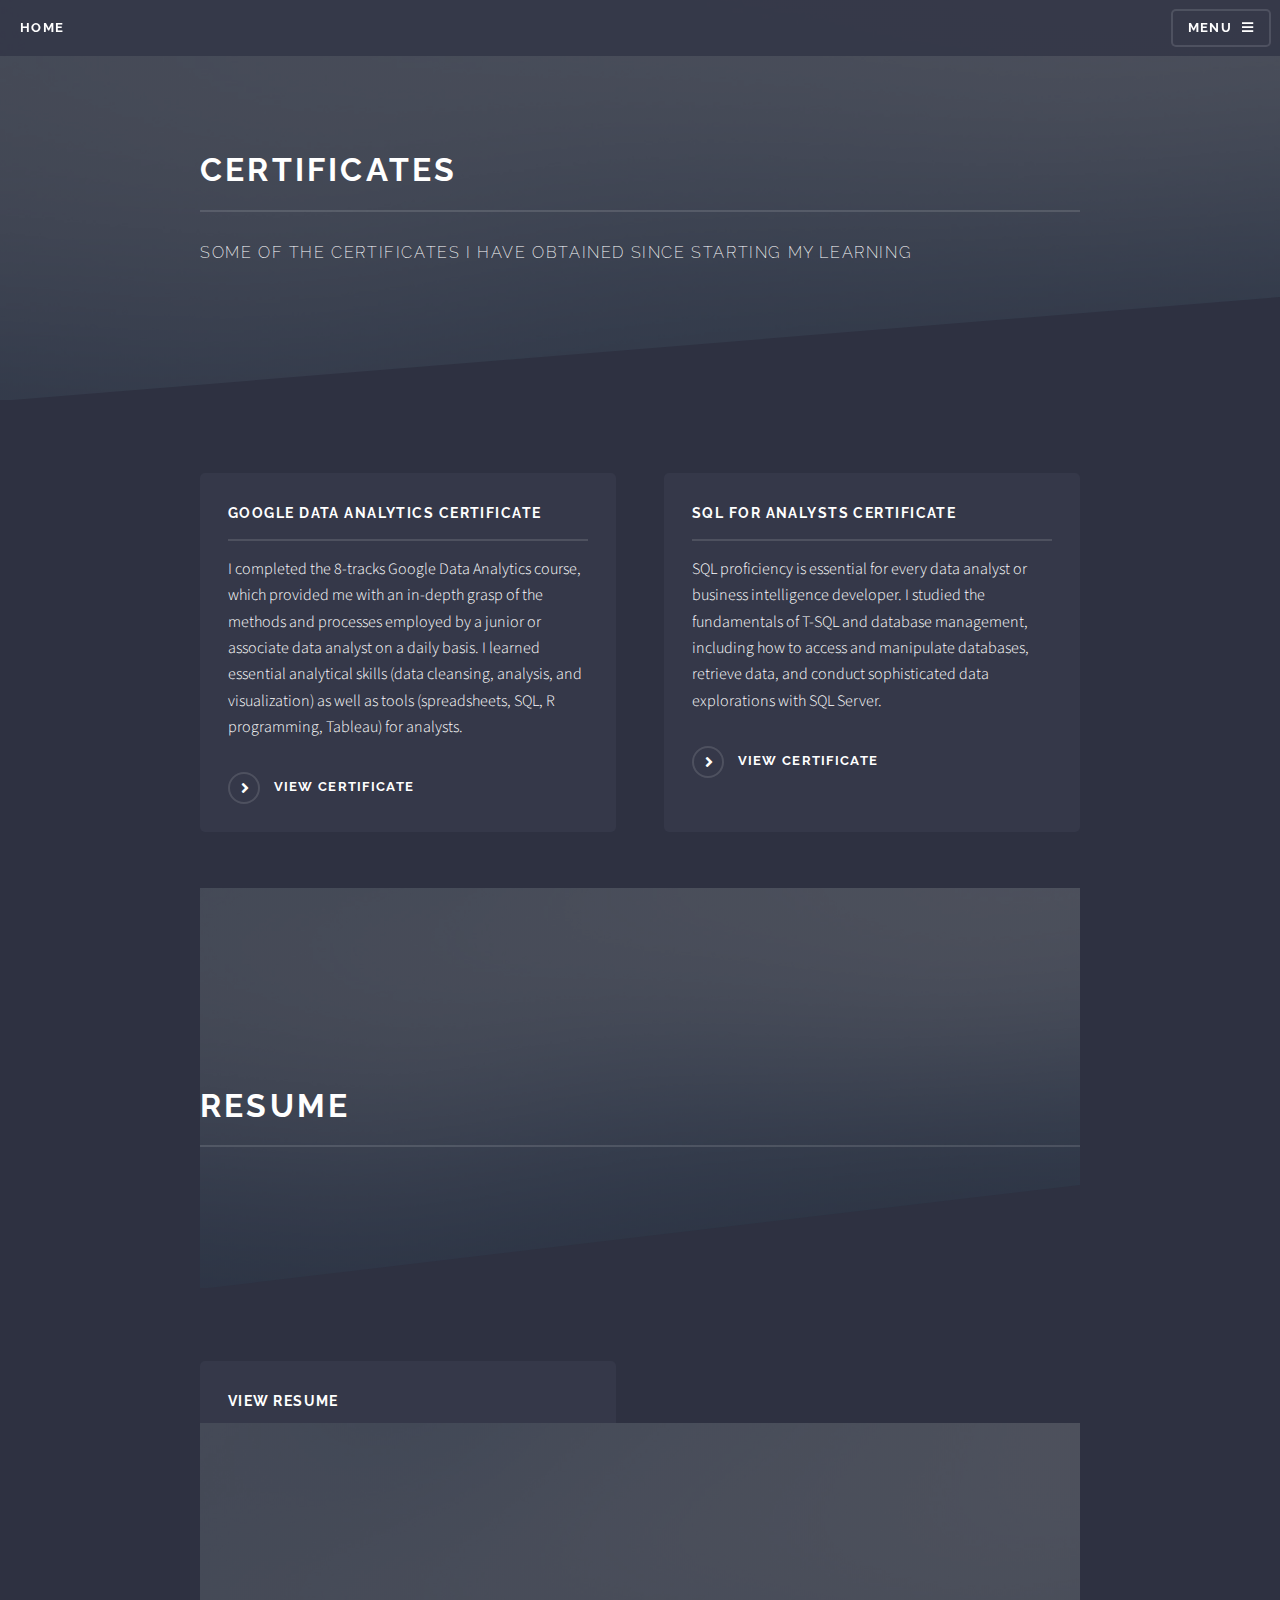
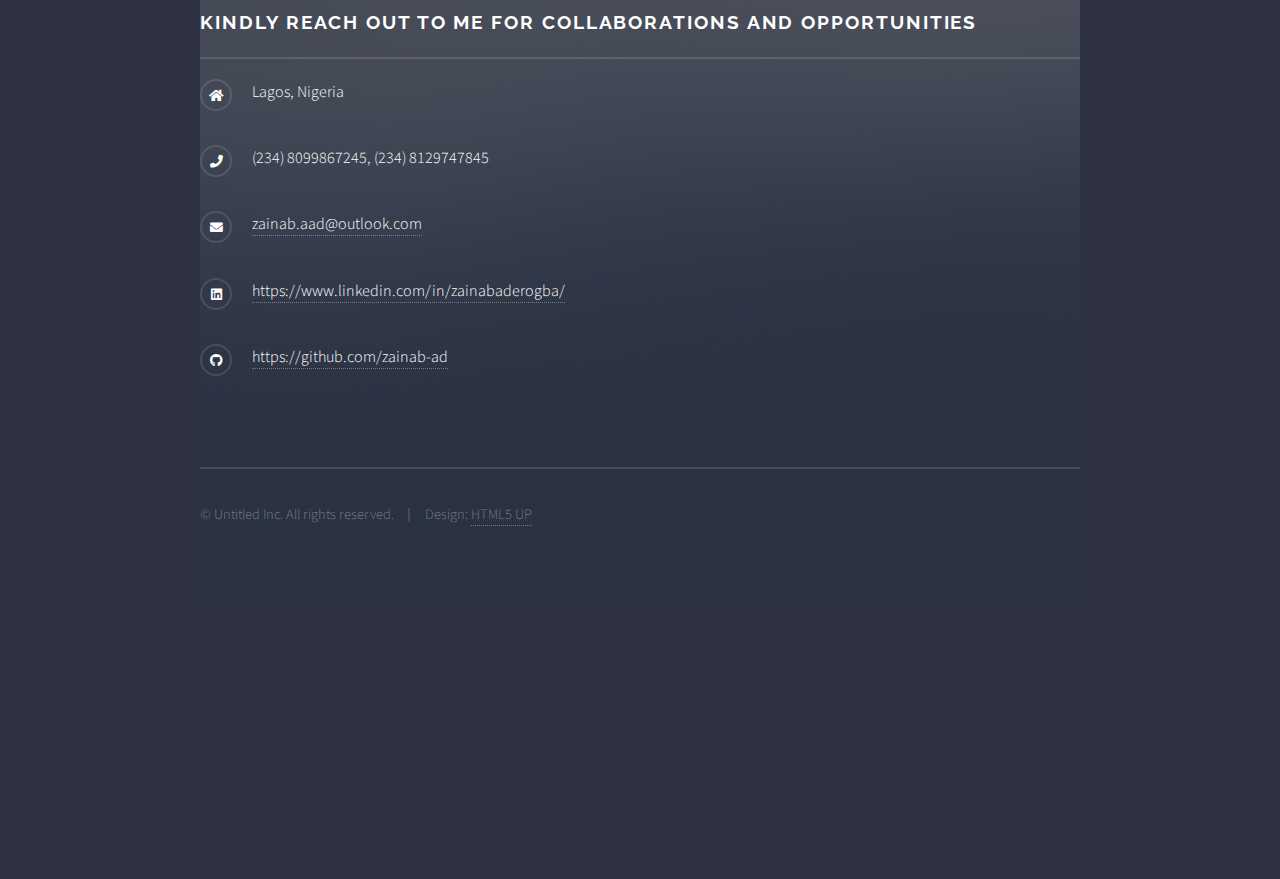
==== elements.html @ 64e31030 "Add files via upload" ====
<!DOCTYPE HTML>
<!--
	Solid State by HTML5 UP
	html5up.net | @ajlkn
	Free for personal and commercial use under the CCA 3.0 license (html5up.net/license)
-->
<html>
	<head>
		<title>Elements - Solid State by HTML5 UP</title>
		<meta charset="utf-8" />
		<meta name="viewport" content="width=device-width, initial-scale=1, user-scalable=no" />
		<link rel="stylesheet" href="assets/css/main.css" />
		<noscript><link rel="stylesheet" href="assets/css/noscript.css" /></noscript>
	</head>
	<body class="is-preload">

		<!-- Page Wrapper -->
			<div id="page-wrapper">

				<!-- Header -->
					<header id="header">
						<h1><a href="index.html">Home</a></h1>
						<nav>
							<a href="#menu">Menu</a>
						</nav>
					</header>

				<!-- Menu -->
					<nav id="menu">
						<div class="inner">
							<h2>Menu</h2>
							<ul class="links">
								<li><a href="generic.html">Power BI Projects</a></li>
								<li><a href="https://github.com/zainab-ad/Portfolio-Projects">SQL Projects</a></li>
							</ul>
							<a href="#" class="close">Close</a>
						</div>
					</nav>

				<!-- Wrapper -->
					<section id="wrapper">
						<header>
							<div class="inner">
								<h2>Certificates</h2>
								<p>Some of the certificates I have obtained since starting my learning</p>
							</div>
						</header>

						<!-- Content -->
						<div class="wrapper">
							<div class="inner">
					<section class="features">
									<article>
										<a href="https://drive.google.com/file/d/1vt8viaGPnKzpnmuPoqP-8rWGjaFG5aUt/view?usp=share_link"></a>
										<h3 class="major">Google Data Analytics Certificate</h3>
										<p>I completed the 8-tracks Google Data Analytics course, which provided me with an in-depth grasp of the methods and processes employed by a junior or associate data analyst on a daily basis. 
											I learned essential analytical skills (data cleansing, analysis, and visualization) as well as tools (spreadsheets, SQL, R programming, Tableau) for analysts. </p>
										<a href="https://drive.google.com/file/d/1vt8viaGPnKzpnmuPoqP-8rWGjaFG5aUt/view?usp=share_link" class="special">View Certificate</a>
									</article>
									<article>
										<a href="https://drive.google.com/file/d/1XwLWDiGhTB4EplvjZJl0c9cR-hWlAm99/view?usp=share_link"></a>
										<h3 class="major">SQL for analysts certificate</h3>
										<p>SQL proficiency is essential for every data analyst or business intelligence developer. I studied the fundamentals of T-SQL and database management, including how to access and manipulate databases, retrieve data, and conduct sophisticated data explorations with SQL Server.</p>
										<a href="https://drive.google.com/file/d/1XwLWDiGhTB4EplvjZJl0c9cR-hWlAm99/view?usp=share_link" class="special">View Certificate</a>
									</article>
								</section>

									<!-- Wrapper -->
					<section id="wrapper">
						<header>
							<div class="inner">
								<h2>Resume</h2>
							</div>
						</header>

						<!-- Content -->
						<div class="wrapper">
							<div class="inner">
					<section class="features">
									<article>
										<a href="https://drive.google.com/file/d/1vt8viaGPnKzpnmuPoqP-8rWGjaFG5aUt/view?usp=share_link"></a>
										<h3 class="major">View Resume</h3>
										<a href="" class="special">View Resume</a>
									</article>


				<!-- Footer -->
				<section id="footer">
					<div class="inner">
						<h2 class="major">Kindly reach out to me for collaborations and opportunities</h2>
						<ul class="contact">
							<li class="icon solid fa-home">
								Lagos, Nigeria
							</li>
							<li class="icon solid fa-phone">(234) 8099867245, (234) 8129747845</li>
							<li class="icon solid fa-envelope"><a href="zainab.aad@outlook.com">zainab.aad@outlook.com</a></li>
							<li class="icon brands fa-linkedin"><a href="https://www.linkedin.com/in/zainabaderogba/">https://www.linkedin.com/in/zainabaderogba/</a></li>
							<li class="icon brands fa-github"><a href="https://github.com/zainab-ad">https://github.com/zainab-ad</a></li>
						</ul>
							<ul class="copyright">
								<li>&copy; Untitled Inc. All rights reserved.</li><li>Design: <a href="http://html5up.net">HTML5 UP</a></li>
							</ul>
						</div>
					</section>

			</div>

		<!-- Scripts -->
			<script src="assets/js/jquery.min.js"></script>
			<script src="assets/js/jquery.scrollex.min.js"></script>
			<script src="assets/js/browser.min.js"></script>
			<script src="assets/js/breakpoints.min.js"></script>
			<script src="assets/js/util.js"></script>
			<script src="assets/js/main.js"></script>

	</body>
</html>
---- assets/css/main.css ----
@import url(fontawesome-all.min.css);
@import url("https://fonts.googleapis.com/css?family=Raleway:200,700|Source+Sans+Pro:300,600,300italic,600italic");

/*
	Solid State by HTML5 UP
	html5up.net | @ajlkn
	Free for personal and commercial use under the CCA 3.0 license (html5up.net/license)
*/

html, body, div, span, applet, object,
iframe, h1, h2, h3, h4, h5, h6, p, blockquote,
pre, a, abbr, acronym, address, big, cite,
code, del, dfn, em, img, ins, kbd, q, s, samp,
small, strike, strong, sub, sup, tt, var, b,
u, i, center, dl, dt, dd, ol, ul, li, fieldset,
form, label, legend, table, caption, tbody,
tfoot, thead, tr, th, td, article, aside,
canvas, details, embed, figure, figcaption,
footer, header, hgroup, menu, nav, output, ruby,
section, summary, time, mark, audio, video {
	margin: 0;
	padding: 0;
	border: 0;
	font-size: 100%;
	font: inherit;
	vertical-align: baseline;}

article, aside, details, figcaption, figure,
footer, header, hgroup, menu, nav, section {
	display: block;}

body {
	line-height: 1;
}

ol, ul {
	list-style: none;
}

blockquote, q {
	quotes: none;
}

	blockquote:before, blockquote:after, q:before, q:after {
		content: '';
		content: none;
	}

table {
	border-collapse: collapse;
	border-spacing: 0;
}

body {
	-webkit-text-size-adjust: none;
}

mark {
	background-color: transparent;
	color: inherit;
}

input::-moz-focus-inner {
	border: 0;
	padding: 0;
}

input, select, textarea {
	-moz-appearance: none;
	-webkit-appearance: none;
	-ms-appearance: none;
	appearance: none;
}

/* Basic */

	@-ms-viewport {
		width: device-width;
	}

	body {
		-ms-overflow-style: scrollbar;
	}

	@media screen and (max-width: 480px) {

		html, body {
			min-width: 320px;
		}

	}

	html {
		box-sizing: border-box;
	}

	*, *:before, *:after {
		box-sizing: inherit;
	}

	body {
		background-color: #2e3141;
		background-image: linear-gradient(to top, rgba(46, 49, 65, 0.8), rgba(46, 49, 65, 0.8)), url("../../images/bg.jpg");
		background-size: auto,
 cover;
		background-attachment: fixed,
 fixed;
		background-position: center,
 center;
	}

		body.is-preload *, body.is-preload *:before, body.is-preload *:after {
			-moz-animation: none !important;
			-webkit-animation: none !important;
			-ms-animation: none !important;
			animation: none !important;
			-moz-transition: none !important;
			-webkit-transition: none !important;
			-ms-transition: none !important;
			transition: none !important;
		}

/* Type */

	body, input, select, textarea {
		color: #ffffff;
		font-family: "Source Sans Pro", Helvetica, sans-serif;
		font-size: 16.5pt;
		font-weight: 300;
		line-height: 1.65;
	}

		@media screen and (max-width: 1680px) {

			body, input, select, textarea {
				font-size: 13pt;
			}

		}

		@media screen and (max-width: 1280px) {

			body, input, select, textarea {
				font-size: 12pt;
			}

		}

		@media screen and (max-width: 980px) {

			body, input, select, textarea {
				font-size: 12pt;
			}

		}

		@media screen and (max-width: 736px) {

			body, input, select, textarea {
				font-size: 12pt;
			}

		}

		@media screen and (max-width: 480px) {

			body, input, select, textarea {
				font-size: 12pt;
			}

		}

	a {
		-moz-transition: color 0.2s ease-in-out, border-bottom-color 0.2s ease-in-out;
		-webkit-transition: color 0.2s ease-in-out, border-bottom-color 0.2s ease-in-out;
		-ms-transition: color 0.2s ease-in-out, border-bottom-color 0.2s ease-in-out;
		transition: color 0.2s ease-in-out, border-bottom-color 0.2s ease-in-out;
		border-bottom: dotted 1px rgba(255, 255, 255, 0.35);
		color: #ffffff;
		text-decoration: none;
	}

		a:hover {
			border-bottom-color: transparent;
			color: #ffffff !important;
		}

		a.special:not(.button) {
			text-decoration: none;
			border-bottom: 0;
			display: block;
			font-family: Raleway, Helvetica, sans-serif;
			font-size: 0.8em;
			font-weight: 700;
			letter-spacing: 0.1em;
			margin: 0 0 2em 0;
			text-transform: uppercase;
		}

			a.special:not(.button):before {
				-moz-osx-font-smoothing: grayscale;
				-webkit-font-smoothing: antialiased;
				display: inline-block;
				font-style: normal;
				font-variant: normal;
				text-rendering: auto;
				line-height: 1;
				text-transform: none !important;
				font-family: 'Font Awesome 5 Free';
				font-weight: 900;
			}

			a.special:not(.button):before {
				-moz-transition: background-color 0.2s ease-in-out;
				-webkit-transition: background-color 0.2s ease-in-out;
				-ms-transition: background-color 0.2s ease-in-out;
				transition: background-color 0.2s ease-in-out;
				border-radius: 100%;
				border: solid 2px rgba(255, 255, 255, 0.125);
				content: '\f105';
				display: inline-block;
				font-size: 1.25em;
				height: 2em;
				line-height: 1.75em;
				margin-right: 0.85em;
				text-align: center;
				text-indent: 0.15em;
				vertical-align: middle;
				width: 2em;
			}

			a.special:not(.button):hover:before {
				background-color: rgba(255, 255, 255, 0.025);
			}

			a.special:not(.button):active:before {
				background-color: rgba(255, 255, 255, 0.075);
			}

	strong, b {
		color: #ffffff;
		font-weight: 600;
	}

	em, i {
		font-style: italic;
	}

	p {
		margin: 0 0 2em 0;
	}

	h1, h2, h3, h4, h5, h6 {
		color: #ffffff;
		font-family: Raleway, Helvetica, sans-serif;
		font-weight: 700;
		letter-spacing: 0.1em;
		margin: 0 0 1em 0;
		text-transform: uppercase;
	}

		h1 a, h2 a, h3 a, h4 a, h5 a, h6 a {
			color: inherit;
			text-decoration: none;
			border-bottom: 0;
		}

		h1 span, h2 span, h3 span, h4 span, h5 span, h6 span {
			font-weight: 200;
		}

		h1.major, h2.major, h3.major, h4.major, h5.major, h6.major {
			padding-bottom: 1em;
			border-bottom: solid 2px rgba(255, 255, 255, 0.125);
		}

	h2 {
		font-size: 1.2em;
	}

	h3 {
		font-size: 0.9em;
	}

	h4 {
		font-size: 0.7em;
	}

	h5 {
		font-size: 0.7em;
	}

	h6 {
		font-size: 0.7em;
	}

	@media screen and (max-width: 736px) {

		h2 {
			font-size: 1em;
		}

		h3 {
			font-size: 0.8em;
		}

	}

	sub {
		font-size: 0.8em;
		position: relative;
		top: 0.5em;
	}

	sup {
		font-size: 0.8em;
		position: relative;
		top: -0.5em;
	}

	blockquote {
		border-left: solid 4px rgba(255, 255, 255, 0.125);
		font-style: italic;
		margin: 0 0 2em 0;
		padding: 0.5em 0 0.5em 2em;
	}

	code {
		background: rgba(255, 255, 255, 0.025);
		border-radius: 5px;
		border: solid 2px rgba(255, 255, 255, 0.125);
		font-family: "Courier New", monospace;
		font-size: 0.9em;
		margin: 0 0.25em;
		padding: 0.25em 0.65em;
	}

	pre {
		-webkit-overflow-scrolling: touch;
		font-family: "Courier New", monospace;
		font-size: 0.9em;
		margin: 0 0 2em 0;
	}

		pre code {
			display: block;
			line-height: 1.75em;
			padding: 1em 1.5em;
			overflow-x: auto;
		}

	hr {
		border: 0;
		border-bottom: solid 2px rgba(255, 255, 255, 0.125);
		margin: 2.5em 0;
	}

		hr.major {
			margin: 4em 0;
		}

	.align-left {
		text-align: left;
	}

	.align-center {
		text-align: center;
	}

	.align-right {
		text-align: right;
	}

/* Row */

	.row {
		display: flex;
		flex-wrap: wrap;
		box-sizing: border-box;
		align-items: stretch;
	}

		.row > * {
			box-sizing: border-box;
		}

		.row.gtr-uniform > * > :last-child {
			margin-bottom: 0;
		}

		.row.aln-left {
			justify-content: flex-start;
		}

		.row.aln-center {
			justify-content: center;
		}

		.row.aln-right {
			justify-content: flex-end;
		}

		.row.aln-top {
			align-items: flex-start;
		}

		.row.aln-middle {
			align-items: center;
		}

		.row.aln-bottom {
			align-items: flex-end;
		}

		.row > .imp {
			order: -1;
		}

		.row > .col-1 {
			width: 8.33333%;
		}

		.row > .off-1 {
			margin-left: 8.33333%;
		}

		.row > .col-2 {
			width: 16.66667%;
		}

		.row > .off-2 {
			margin-left: 16.66667%;
		}

		.row > .col-3 {
			width: 25%;
		}

		.row > .off-3 {
			margin-left: 25%;
		}

		.row > .col-4 {
			width: 33.33333%;
		}

		.row > .off-4 {
			margin-left: 33.33333%;
		}

		.row > .col-5 {
			width: 41.66667%;
		}

		.row > .off-5 {
			margin-left: 41.66667%;
		}

		.row > .col-6 {
			width: 50%;
		}

		.row > .off-6 {
			margin-left: 50%;
		}

		.row > .col-7 {
			width: 58.33333%;
		}

		.row > .off-7 {
			margin-left: 58.33333%;
		}

		.row > .col-8 {
			width: 66.66667%;
		}

		.row > .off-8 {
			margin-left: 66.66667%;
		}

		.row > .col-9 {
			width: 75%;
		}

		.row > .off-9 {
			margin-left: 75%;
		}

		.row > .col-10 {
			width: 83.33333%;
		}

		.row > .off-10 {
			margin-left: 83.33333%;
		}

		.row > .col-11 {
			width: 91.66667%;
		}

		.row > .off-11 {
			margin-left: 91.66667%;
		}

		.row > .col-12 {
			width: 100%;
		}

		.row > .off-12 {
			margin-left: 100%;
		}

		.row.gtr-0 {
			margin-top: 0;
			margin-left: 0em;
		}

			.row.gtr-0 > * {
				padding: 0 0 0 0em;
			}

			.row.gtr-0.gtr-uniform {
				margin-top: 0em;
			}

				.row.gtr-0.gtr-uniform > * {
					padding-top: 0em;
				}

		.row.gtr-25 {
			margin-top: 0;
			margin-left: -0.4375em;
		}

			.row.gtr-25 > * {
				padding: 0 0 0 0.4375em;
			}

			.row.gtr-25.gtr-uniform {
				margin-top: -0.4375em;
			}

				.row.gtr-25.gtr-uniform > * {
					padding-top: 0.4375em;
				}

		.row.gtr-50 {
			margin-top: 0;
			margin-left: -0.875em;
		}

			.row.gtr-50 > * {
				padding: 0 0 0 0.875em;
			}

			.row.gtr-50.gtr-uniform {
				margin-top: -0.875em;
			}

				.row.gtr-50.gtr-uniform > * {
					padding-top: 0.875em;
				}

		.row {
			margin-top: 0;
			margin-left: -1.75em;
		}

			.row > * {
				padding: 0 0 0 1.75em;
			}

			.row.gtr-uniform {
				margin-top: -1.75em;
			}

				.row.gtr-uniform > * {
					padding-top: 1.75em;
				}

		.row.gtr-150 {
			margin-top: 0;
			margin-left: -2.625em;
		}

			.row.gtr-150 > * {
				padding: 0 0 0 2.625em;
			}

			.row.gtr-150.gtr-uniform {
				margin-top: -2.625em;
			}

				.row.gtr-150.gtr-uniform > * {
					padding-top: 2.625em;
				}

		.row.gtr-200 {
			margin-top: 0;
			margin-left: -3.5em;
		}

			.row.gtr-200 > * {
				padding: 0 0 0 3.5em;
			}

			.row.gtr-200.gtr-uniform {
				margin-top: -3.5em;
			}

				.row.gtr-200.gtr-uniform > * {
					padding-top: 3.5em;
				}

		@media screen and (max-width: 1680px) {

			.row {
				display: flex;
				flex-wrap: wrap;
				box-sizing: border-box;
				align-items: stretch;
			}

				.row > * {
					box-sizing: border-box;
				}

				.row.gtr-uniform > * > :last-child {
					margin-bottom: 0;
				}

				.row.aln-left {
					justify-content: flex-start;
				}

				.row.aln-center {
					justify-content: center;
				}

				.row.aln-right {
					justify-content: flex-end;
				}

				.row.aln-top {
					align-items: flex-start;
				}

				.row.aln-middle {
					align-items: center;
				}

				.row.aln-bottom {
					align-items: flex-end;
				}

				.row > .imp-xlarge {
					order: -1;
				}

				.row > .col-1-xlarge {
					width: 8.33333%;
				}

				.row > .off-1-xlarge {
					margin-left: 8.33333%;
				}

				.row > .col-2-xlarge {
					width: 16.66667%;
				}

				.row > .off-2-xlarge {
					margin-left: 16.66667%;
				}

				.row > .col-3-xlarge {
					width: 25%;
				}

				.row > .off-3-xlarge {
					margin-left: 25%;
				}

				.row > .col-4-xlarge {
					width: 33.33333%;
				}

				.row > .off-4-xlarge {
					margin-left: 33.33333%;
				}

				.row > .col-5-xlarge {
					width: 41.66667%;
				}

				.row > .off-5-xlarge {
					margin-left: 41.66667%;
				}

				.row > .col-6-xlarge {
					width: 50%;
				}

				.row > .off-6-xlarge {
					margin-left: 50%;
				}

				.row > .col-7-xlarge {
					width: 58.33333%;
				}

				.row > .off-7-xlarge {
					margin-left: 58.33333%;
				}

				.row > .col-8-xlarge {
					width: 66.66667%;
				}

				.row > .off-8-xlarge {
					margin-left: 66.66667%;
				}

				.row > .col-9-xlarge {
					width: 75%;
				}

				.row > .off-9-xlarge {
					margin-left: 75%;
				}

				.row > .col-10-xlarge {
					width: 83.33333%;
				}

				.row > .off-10-xlarge {
					margin-left: 83.33333%;
				}

				.row > .col-11-xlarge {
					width: 91.66667%;
				}

				.row > .off-11-xlarge {
					margin-left: 91.66667%;
				}

				.row > .col-12-xlarge {
					width: 100%;
				}

				.row > .off-12-xlarge {
					margin-left: 100%;
				}

				.row.gtr-0 {
					margin-top: 0;
					margin-left: 0em;
				}

					.row.gtr-0 > * {
						padding: 0 0 0 0em;
					}

					.row.gtr-0.gtr-uniform {
						margin-top: 0em;
					}

						.row.gtr-0.gtr-uniform > * {
							padding-top: 0em;
						}

				.row.gtr-25 {
					margin-top: 0;
					margin-left: -0.4375em;
				}

					.row.gtr-25 > * {
						padding: 0 0 0 0.4375em;
					}

					.row.gtr-25.gtr-uniform {
						margin-top: -0.4375em;
					}

						.row.gtr-25.gtr-uniform > * {
							padding-top: 0.4375em;
						}

				.row.gtr-50 {
					margin-top: 0;
					margin-left: -0.875em;
				}

					.row.gtr-50 > * {
						padding: 0 0 0 0.875em;
					}

					.row.gtr-50.gtr-uniform {
						margin-top: -0.875em;
					}

						.row.gtr-50.gtr-uniform > * {
							padding-top: 0.875em;
						}

				.row {
					margin-top: 0;
					margin-left: -1.75em;
				}

					.row > * {
						padding: 0 0 0 1.75em;
					}

					.row.gtr-uniform {
						margin-top: -1.75em;
					}

						.row.gtr-uniform > * {
							padding-top: 1.75em;
						}

				.row.gtr-150 {
					margin-top: 0;
					margin-left: -2.625em;
				}

					.row.gtr-150 > * {
						padding: 0 0 0 2.625em;
					}

					.row.gtr-150.gtr-uniform {
						margin-top: -2.625em;
					}

						.row.gtr-150.gtr-uniform > * {
							padding-top: 2.625em;
						}

				.row.gtr-200 {
					margin-top: 0;
					margin-left: -3.5em;
				}

					.row.gtr-200 > * {
						padding: 0 0 0 3.5em;
					}

					.row.gtr-200.gtr-uniform {
						margin-top: -3.5em;
					}

						.row.gtr-200.gtr-uniform > * {
							padding-top: 3.5em;
						}

		}

		@media screen and (max-width: 1280px) {

			.row {
				display: flex;
				flex-wrap: wrap;
				box-sizing: border-box;
				align-items: stretch;
			}

				.row > * {
					box-sizing: border-box;
				}

				.row.gtr-uniform > * > :last-child {
					margin-bottom: 0;
				}

				.row.aln-left {
					justify-content: flex-start;
				}

				.row.aln-center {
					justify-content: center;
				}

				.row.aln-right {
					justify-content: flex-end;
				}

				.row.aln-top {
					align-items: flex-start;
				}

				.row.aln-middle {
					align-items: center;
				}

				.row.aln-bottom {
					align-items: flex-end;
				}

				.row > .imp-large {
					order: -1;
				}

				.row > .col-1-large {
					width: 8.33333%;
				}

				.row > .off-1-large {
					margin-left: 8.33333%;
				}

				.row > .col-2-large {
					width: 16.66667%;
				}

				.row > .off-2-large {
					margin-left: 16.66667%;
				}

				.row > .col-3-large {
					width: 25%;
				}

				.row > .off-3-large {
					margin-left: 25%;
				}

				.row > .col-4-large {
					width: 33.33333%;
				}

				.row > .off-4-large {
					margin-left: 33.33333%;
				}

				.row > .col-5-large {
					width: 41.66667%;
				}

				.row > .off-5-large {
					margin-left: 41.66667%;
				}

				.row > .col-6-large {
					width: 50%;
				}

				.row > .off-6-large {
					margin-left: 50%;
				}

				.row > .col-7-large {
					width: 58.33333%;
				}

				.row > .off-7-large {
					margin-left: 58.33333%;
				}

				.row > .col-8-large {
					width: 66.66667%;
				}

				.row > .off-8-large {
					margin-left: 66.66667%;
				}

				.row > .col-9-large {
					width: 75%;
				}

				.row > .off-9-large {
					margin-left: 75%;
				}

				.row > .col-10-large {
					width: 83.33333%;
				}

				.row > .off-10-large {
					margin-left: 83.33333%;
				}

				.row > .col-11-large {
					width: 91.66667%;
				}

				.row > .off-11-large {
					margin-left: 91.66667%;
				}

				.row > .col-12-large {
					width: 100%;
				}

				.row > .off-12-large {
					margin-left: 100%;
				}

				.row.gtr-0 {
					margin-top: 0;
					margin-left: 0em;
				}

					.row.gtr-0 > * {
						padding: 0 0 0 0em;
					}

					.row.gtr-0.gtr-uniform {
						margin-top: 0em;
					}

						.row.gtr-0.gtr-uniform > * {
							padding-top: 0em;
						}

				.row.gtr-25 {
					margin-top: 0;
					margin-left: -0.4375em;
				}

					.row.gtr-25 > * {
						padding: 0 0 0 0.4375em;
					}

					.row.gtr-25.gtr-uniform {
						margin-top: -0.4375em;
					}

						.row.gtr-25.gtr-uniform > * {
							padding-top: 0.4375em;
						}

				.row.gtr-50 {
					margin-top: 0;
					margin-left: -0.875em;
				}

					.row.gtr-50 > * {
						padding: 0 0 0 0.875em;
					}

					.row.gtr-50.gtr-uniform {
						margin-top: -0.875em;
					}

						.row.gtr-50.gtr-uniform > * {
							padding-top: 0.875em;
						}

				.row {
					margin-top: 0;
					margin-left: -1.75em;
				}

					.row > * {
						padding: 0 0 0 1.75em;
					}

					.row.gtr-uniform {
						margin-top: -1.75em;
					}

						.row.gtr-uniform > * {
							padding-top: 1.75em;
						}

				.row.gtr-150 {
					margin-top: 0;
					margin-left: -2.625em;
				}

					.row.gtr-150 > * {
						padding: 0 0 0 2.625em;
					}

					.row.gtr-150.gtr-uniform {
						margin-top: -2.625em;
					}

						.row.gtr-150.gtr-uniform > * {
							padding-top: 2.625em;
						}

				.row.gtr-200 {
					margin-top: 0;
					margin-left: -3.5em;
				}

					.row.gtr-200 > * {
						padding: 0 0 0 3.5em;
					}

					.row.gtr-200.gtr-uniform {
						margin-top: -3.5em;
					}

						.row.gtr-200.gtr-uniform > * {
							padding-top: 3.5em;
						}

		}

		@media screen and (max-width: 980px) {

			.row {
				display: flex;
				flex-wrap: wrap;
				box-sizing: border-box;
				align-items: stretch;
			}

				.row > * {
					box-sizing: border-box;
				}

				.row.gtr-uniform > * > :last-child {
					margin-bottom: 0;
				}

				.row.aln-left {
					justify-content: flex-start;
				}

				.row.aln-center {
					justify-content: center;
				}

				.row.aln-right {
					justify-content: flex-end;
				}

				.row.aln-top {
					align-items: flex-start;
				}

				.row.aln-middle {
					align-items: center;
				}

				.row.aln-bottom {
					align-items: flex-end;
				}

				.row > .imp-medium {
					order: -1;
				}

				.row > .col-1-medium {
					width: 8.33333%;
				}

				.row > .off-1-medium {
					margin-left: 8.33333%;
				}

				.row > .col-2-medium {
					width: 16.66667%;
				}

				.row > .off-2-medium {
					margin-left: 16.66667%;
				}

				.row > .col-3-medium {
					width: 25%;
				}

				.row > .off-3-medium {
					margin-left: 25%;
				}

				.row > .col-4-medium {
					width: 33.33333%;
				}

				.row > .off-4-medium {
					margin-left: 33.33333%;
				}

				.row > .col-5-medium {
					width: 41.66667%;
				}

				.row > .off-5-medium {
					margin-left: 41.66667%;
				}

				.row > .col-6-medium {
					width: 50%;
				}

				.row > .off-6-medium {
					margin-left: 50%;
				}

				.row > .col-7-medium {
					width: 58.33333%;
				}

				.row > .off-7-medium {
					margin-left: 58.33333%;
				}

				.row > .col-8-medium {
					width: 66.66667%;
				}

				.row > .off-8-medium {
					margin-left: 66.66667%;
				}

				.row > .col-9-medium {
					width: 75%;
				}

				.row > .off-9-medium {
					margin-left: 75%;
				}

				.row > .col-10-medium {
					width: 83.33333%;
				}

				.row > .off-10-medium {
					margin-left: 83.33333%;
				}

				.row > .col-11-medium {
					width: 91.66667%;
				}

				.row > .off-11-medium {
					margin-left: 91.66667%;
				}

				.row > .col-12-medium {
					width: 100%;
				}

				.row > .off-12-medium {
					margin-left: 100%;
				}

				.row.gtr-0 {
					margin-top: 0;
					margin-left: 0em;
				}

					.row.gtr-0 > * {
						padding: 0 0 0 0em;
					}

					.row.gtr-0.gtr-uniform {
						margin-top: 0em;
					}

						.row.gtr-0.gtr-uniform > * {
							padding-top: 0em;
						}

				.row.gtr-25 {
					margin-top: 0;
					margin-left: -0.4375em;
				}

					.row.gtr-25 > * {
						padding: 0 0 0 0.4375em;
					}

					.row.gtr-25.gtr-uniform {
						margin-top: -0.4375em;
					}

						.row.gtr-25.gtr-uniform > * {
							padding-top: 0.4375em;
						}

				.row.gtr-50 {
					margin-top: 0;
					margin-left: -0.875em;
				}

					.row.gtr-50 > * {
						padding: 0 0 0 0.875em;
					}

					.row.gtr-50.gtr-uniform {
						margin-top: -0.875em;
					}

						.row.gtr-50.gtr-uniform > * {
							padding-top: 0.875em;
						}

				.row {
					margin-top: 0;
					margin-left: -1.75em;
				}

					.row > * {
						padding: 0 0 0 1.75em;
					}

					.row.gtr-uniform {
						margin-top: -1.75em;
					}

						.row.gtr-uniform > * {
							padding-top: 1.75em;
						}

				.row.gtr-150 {
					margin-top: 0;
					margin-left: -2.625em;
				}

					.row.gtr-150 > * {
						padding: 0 0 0 2.625em;
					}

					.row.gtr-150.gtr-uniform {
						margin-top: -2.625em;
					}

						.row.gtr-150.gtr-uniform > * {
							padding-top: 2.625em;
						}

				.row.gtr-200 {
					margin-top: 0;
					margin-left: -3.5em;
				}

					.row.gtr-200 > * {
						padding: 0 0 0 3.5em;
					}

					.row.gtr-200.gtr-uniform {
						margin-top: -3.5em;
					}

						.row.gtr-200.gtr-uniform > * {
							padding-top: 3.5em;
						}

		}

		@media screen and (max-width: 736px) {

			.row {
				display: flex;
				flex-wrap: wrap;
				box-sizing: border-box;
				align-items: stretch;
			}

				.row > * {
					box-sizing: border-box;
				}

				.row.gtr-uniform > * > :last-child {
					margin-bottom: 0;
				}

				.row.aln-left {
					justify-content: flex-start;
				}

				.row.aln-center {
					justify-content: center;
				}

				.row.aln-right {
					justify-content: flex-end;
				}

				.row.aln-top {
					align-items: flex-start;
				}

				.row.aln-middle {
					align-items: center;
				}

				.row.aln-bottom {
					align-items: flex-end;
				}

				.row > .imp-small {
					order: -1;
				}

				.row > .col-1-small {
					width: 8.33333%;
				}

				.row > .off-1-small {
					margin-left: 8.33333%;
				}

				.row > .col-2-small {
					width: 16.66667%;
				}

				.row > .off-2-small {
					margin-left: 16.66667%;
				}

				.row > .col-3-small {
					width: 25%;
				}

				.row > .off-3-small {
					margin-left: 25%;
				}

				.row > .col-4-small {
					width: 33.33333%;
				}

				.row > .off-4-small {
					margin-left: 33.33333%;
				}

				.row > .col-5-small {
					width: 41.66667%;
				}

				.row > .off-5-small {
					margin-left: 41.66667%;
				}

				.row > .col-6-small {
					width: 50%;
				}

				.row > .off-6-small {
					margin-left: 50%;
				}

				.row > .col-7-small {
					width: 58.33333%;
				}

				.row > .off-7-small {
					margin-left: 58.33333%;
				}

				.row > .col-8-small {
					width: 66.66667%;
				}

				.row > .off-8-small {
					margin-left: 66.66667%;
				}

				.row > .col-9-small {
					width: 75%;
				}

				.row > .off-9-small {
					margin-left: 75%;
				}

				.row > .col-10-small {
					width: 83.33333%;
				}

				.row > .off-10-small {
					margin-left: 83.33333%;
				}

				.row > .col-11-small {
					width: 91.66667%;
				}

				.row > .off-11-small {
					margin-left: 91.66667%;
				}

				.row > .col-12-small {
					width: 100%;
				}

				.row > .off-12-small {
					margin-left: 100%;
				}

				.row.gtr-0 {
					margin-top: 0;
					margin-left: 0em;
				}

					.row.gtr-0 > * {
						padding: 0 0 0 0em;
					}

					.row.gtr-0.gtr-uniform {
						margin-top: 0em;
					}

						.row.gtr-0.gtr-uniform > * {
							padding-top: 0em;
						}

				.row.gtr-25 {
					margin-top: 0;
					margin-left: -0.3125em;
				}

					.row.gtr-25 > * {
						padding: 0 0 0 0.3125em;
					}

					.row.gtr-25.gtr-uniform {
						margin-top: -0.3125em;
					}

						.row.gtr-25.gtr-uniform > * {
							padding-top: 0.3125em;
						}

				.row.gtr-50 {
					margin-top: 0;
					margin-left: -0.625em;
				}

					.row.gtr-50 > * {
						padding: 0 0 0 0.625em;
					}

					.row.gtr-50.gtr-uniform {
						margin-top: -0.625em;
					}

						.row.gtr-50.gtr-uniform > * {
							padding-top: 0.625em;
						}

				.row {
					margin-top: 0;
					margin-left: -1.25em;
				}

					.row > * {
						padding: 0 0 0 1.25em;
					}

					.row.gtr-uniform {
						margin-top: -1.25em;
					}

						.row.gtr-uniform > * {
							padding-top: 1.25em;
						}

				.row.gtr-150 {
					margin-top: 0;
					margin-left: -1.875em;
				}

					.row.gtr-150 > * {
						padding: 0 0 0 1.875em;
					}

					.row.gtr-150.gtr-uniform {
						margin-top: -1.875em;
					}

						.row.gtr-150.gtr-uniform > * {
							padding-top: 1.875em;
						}

				.row.gtr-200 {
					margin-top: 0;
					margin-left: -2.5em;
				}

					.row.gtr-200 > * {
						padding: 0 0 0 2.5em;
					}

					.row.gtr-200.gtr-uniform {
						margin-top: -2.5em;
					}

						.row.gtr-200.gtr-uniform > * {
							padding-top: 2.5em;
						}

		}

		@media screen and (max-width: 480px) {

			.row {
				display: flex;
				flex-wrap: wrap;
				box-sizing: border-box;
				align-items: stretch;
			}

				.row > * {
					box-sizing: border-box;
				}

				.row.gtr-uniform > * > :last-child {
					margin-bottom: 0;
				}

				.row.aln-left {
					justify-content: flex-start;
				}

				.row.aln-center {
					justify-content: center;
				}

				.row.aln-right {
					justify-content: flex-end;
				}

				.row.aln-top {
					align-items: flex-start;
				}

				.row.aln-middle {
					align-items: center;
				}

				.row.aln-bottom {
					align-items: flex-end;
				}

				.row > .imp-xsmall {
					order: -1;
				}

				.row > .col-1-xsmall {
					width: 8.33333%;
				}

				.row > .off-1-xsmall {
					margin-left: 8.33333%;
				}

				.row > .col-2-xsmall {
					width: 16.66667%;
				}

				.row > .off-2-xsmall {
					margin-left: 16.66667%;
				}

				.row > .col-3-xsmall {
					width: 25%;
				}

				.row > .off-3-xsmall {
					margin-left: 25%;
				}

				.row > .col-4-xsmall {
					width: 33.33333%;
				}

				.row > .off-4-xsmall {
					margin-left: 33.33333%;
				}

				.row > .col-5-xsmall {
					width: 41.66667%;
				}

				.row > .off-5-xsmall {
					margin-left: 41.66667%;
				}

				.row > .col-6-xsmall {
					width: 50%;
				}

				.row > .off-6-xsmall {
					margin-left: 50%;
				}

				.row > .col-7-xsmall {
					width: 58.33333%;
				}

				.row > .off-7-xsmall {
					margin-left: 58.33333%;
				}

				.row > .col-8-xsmall {
					width: 66.66667%;
				}

				.row > .off-8-xsmall {
					margin-left: 66.66667%;
				}

				.row > .col-9-xsmall {
					width: 75%;
				}

				.row > .off-9-xsmall {
					margin-left: 75%;
				}

				.row > .col-10-xsmall {
					width: 83.33333%;
				}

				.row > .off-10-xsmall {
					margin-left: 83.33333%;
				}

				.row > .col-11-xsmall {
					width: 91.66667%;
				}

				.row > .off-11-xsmall {
					margin-left: 91.66667%;
				}

				.row > .col-12-xsmall {
					width: 100%;
				}

				.row > .off-12-xsmall {
					margin-left: 100%;
				}

				.row.gtr-0 {
					margin-top: 0;
					margin-left: 0em;
				}

					.row.gtr-0 > * {
						padding: 0 0 0 0em;
					}

					.row.gtr-0.gtr-uniform {
						margin-top: 0em;
					}

						.row.gtr-0.gtr-uniform > * {
							padding-top: 0em;
						}

				.row.gtr-25 {
					margin-top: 0;
					margin-left: -0.3125em;
				}

					.row.gtr-25 > * {
						padding: 0 0 0 0.3125em;
					}

					.row.gtr-25.gtr-uniform {
						margin-top: -0.3125em;
					}

						.row.gtr-25.gtr-uniform > * {
							padding-top: 0.3125em;
						}

				.row.gtr-50 {
					margin-top: 0;
					margin-left: -0.625em;
				}

					.row.gtr-50 > * {
						padding: 0 0 0 0.625em;
					}

					.row.gtr-50.gtr-uniform {
						margin-top: -0.625em;
					}

						.row.gtr-50.gtr-uniform > * {
							padding-top: 0.625em;
						}

				.row {
					margin-top: 0;
					margin-left: -1.25em;
				}

					.row > * {
						padding: 0 0 0 1.25em;
					}

					.row.gtr-uniform {
						margin-top: -1.25em;
					}

						.row.gtr-uniform > * {
							padding-top: 1.25em;
						}

				.row.gtr-150 {
					margin-top: 0;
					margin-left: -1.875em;
				}

					.row.gtr-150 > * {
						padding: 0 0 0 1.875em;
					}

					.row.gtr-150.gtr-uniform {
						margin-top: -1.875em;
					}

						.row.gtr-150.gtr-uniform > * {
							padding-top: 1.875em;
						}

				.row.gtr-200 {
					margin-top: 0;
					margin-left: -2.5em;
				}

					.row.gtr-200 > * {
						padding: 0 0 0 2.5em;
					}

					.row.gtr-200.gtr-uniform {
						margin-top: -2.5em;
					}

						.row.gtr-200.gtr-uniform > * {
							padding-top: 2.5em;
						}

		}

		@media screen and (max-width: 360px) {

			.row {
				display: flex;
				flex-wrap: wrap;
				box-sizing: border-box;
				align-items: stretch;
			}

				.row > * {
					box-sizing: border-box;
				}

				.row.gtr-uniform > * > :last-child {
					margin-bottom: 0;
				}

				.row.aln-left {
					justify-content: flex-start;
				}

				.row.aln-center {
					justify-content: center;
				}

				.row.aln-right {
					justify-content: flex-end;
				}

				.row.aln-top {
					align-items: flex-start;
				}

				.row.aln-middle {
					align-items: center;
				}

				.row.aln-bottom {
					align-items: flex-end;
				}

				.row > .imp-xxsmall {
					order: -1;
				}

				.row > .col-1-xxsmall {
					width: 8.33333%;
				}

				.row > .off-1-xxsmall {
					margin-left: 8.33333%;
				}

				.row > .col-2-xxsmall {
					width: 16.66667%;
				}

				.row > .off-2-xxsmall {
					margin-left: 16.66667%;
				}

				.row > .col-3-xxsmall {
					width: 25%;
				}

				.row > .off-3-xxsmall {
					margin-left: 25%;
				}

				.row > .col-4-xxsmall {
					width: 33.33333%;
				}

				.row > .off-4-xxsmall {
					margin-left: 33.33333%;
				}

				.row > .col-5-xxsmall {
					width: 41.66667%;
				}

				.row > .off-5-xxsmall {
					margin-left: 41.66667%;
				}

				.row > .col-6-xxsmall {
					width: 50%;
				}

				.row > .off-6-xxsmall {
					margin-left: 50%;
				}

				.row > .col-7-xxsmall {
					width: 58.33333%;
				}

				.row > .off-7-xxsmall {
					margin-left: 58.33333%;
				}

				.row > .col-8-xxsmall {
					width: 66.66667%;
				}

				.row > .off-8-xxsmall {
					margin-left: 66.66667%;
				}

				.row > .col-9-xxsmall {
					width: 75%;
				}

				.row > .off-9-xxsmall {
					margin-left: 75%;
				}

				.row > .col-10-xxsmall {
					width: 83.33333%;
				}

				.row > .off-10-xxsmall {
					margin-left: 83.33333%;
				}

				.row > .col-11-xxsmall {
					width: 91.66667%;
				}

				.row > .off-11-xxsmall {
					margin-left: 91.66667%;
				}

				.row > .col-12-xxsmall {
					width: 100%;
				}

				.row > .off-12-xxsmall {
					margin-left: 100%;
				}

				.row.gtr-0 {
					margin-top: 0;
					margin-left: 0em;
				}

					.row.gtr-0 > * {
						padding: 0 0 0 0em;
					}

					.row.gtr-0.gtr-uniform {
						margin-top: 0em;
					}

						.row.gtr-0.gtr-uniform > * {
							padding-top: 0em;
						}

				.row.gtr-25 {
					margin-top: 0;
					margin-left: -0.3125em;
				}

					.row.gtr-25 > * {
						padding: 0 0 0 0.3125em;
					}

					.row.gtr-25.gtr-uniform {
						margin-top: -0.3125em;
					}

						.row.gtr-25.gtr-uniform > * {
							padding-top: 0.3125em;
						}

				.row.gtr-50 {
					margin-top: 0;
					margin-left: -0.625em;
				}

					.row.gtr-50 > * {
						padding: 0 0 0 0.625em;
					}

					.row.gtr-50.gtr-uniform {
						margin-top: -0.625em;
					}

						.row.gtr-50.gtr-uniform > * {
							padding-top: 0.625em;
						}

				.row {
					margin-top: 0;
					margin-left: -1.25em;
				}

					.row > * {
						padding: 0 0 0 1.25em;
					}

					.row.gtr-uniform {
						margin-top: -1.25em;
					}

						.row.gtr-uniform > * {
							padding-top: 1.25em;
						}

				.row.gtr-150 {
					margin-top: 0;
					margin-left: -1.875em;
				}

					.row.gtr-150 > * {
						padding: 0 0 0 1.875em;
					}

					.row.gtr-150.gtr-uniform {
						margin-top: -1.875em;
					}

						.row.gtr-150.gtr-uniform > * {
							padding-top: 1.875em;
						}

				.row.gtr-200 {
					margin-top: 0;
					margin-left: -2.5em;
				}

					.row.gtr-200 > * {
						padding: 0 0 0 2.5em;
					}

					.row.gtr-200.gtr-uniform {
						margin-top: -2.5em;
					}

						.row.gtr-200.gtr-uniform > * {
							padding-top: 2.5em;
						}

		}

/* Section/Article */

	section.special, article.special {
		text-align: center;
	}

/* Form */

	form {
		margin: 0 0 2em 0;
	}

		form > :last-child {
			margin-bottom: 0;
		}

		form > .fields {
			display: -moz-flex;
			display: -webkit-flex;
			display: -ms-flex;
			display: flex;
			-moz-flex-wrap: wrap;
			-webkit-flex-wrap: wrap;
			-ms-flex-wrap: wrap;
			flex-wrap: wrap;
			width: calc(100% + 3em);
			margin: -1.5em 0 2em -1.5em;
		}

			form > .fields > .field {
				-moz-flex-grow: 0;
				-webkit-flex-grow: 0;
				-ms-flex-grow: 0;
				flex-grow: 0;
				-moz-flex-shrink: 0;
				-webkit-flex-shrink: 0;
				-ms-flex-shrink: 0;
				flex-shrink: 0;
				padding: 1.5em 0 0 1.5em;
				width: calc(100% - 1.5em);
			}

				form > .fields > .field.half {
					width: calc(50% - 0.75em);
				}

				form > .fields > .field.third {
					width: calc(100%/3 - 0.5em);
				}

				form > .fields > .field.quarter {
					width: calc(25% - 0.375em);
				}

		@media screen and (max-width: 480px) {

			form > .fields {
				width: calc(100% + 3em);
				margin: -1.5em 0 2em -1.5em;
			}

				form > .fields > .field {
					padding: 1.5em 0 0 1.5em;
					width: calc(100% - 1.5em);
				}

					form > .fields > .field.half {
						width: calc(100% - 1.5em);
					}

					form > .fields > .field.third {
						width: calc(100% - 1.5em);
					}

					form > .fields > .field.quarter {
						width: calc(100% - 1.5em);
					}

		}

	label {
		color: #ffffff;
		display: block;
		font-family: Raleway, Helvetica, sans-serif;
		font-size: 0.8em;
		font-weight: 700;
		letter-spacing: 0.1em;
		margin: 0 0 0.7em 0;
		text-transform: uppercase;
	}

	input[type="text"],
	input[type="password"],
	input[type="email"],
	input[type="tel"],
	select,
	textarea {
		-moz-appearance: none;
		-webkit-appearance: none;
		-ms-appearance: none;
		appearance: none;
		background: rgba(255, 255, 255, 0.025);
		border-radius: 5px;
		border: none;
		border: solid 2px rgba(255, 255, 255, 0.125);
		color: inherit;
		display: block;
		outline: 0;
		padding: 0 1em;
		text-decoration: none;
		width: 100%;
	}

		input[type="text"]:invalid,
		input[type="password"]:invalid,
		input[type="email"]:invalid,
		input[type="tel"]:invalid,
		select:invalid,
		textarea:invalid {
			box-shadow: none;
		}

		input[type="text"]:focus,
		input[type="password"]:focus,
		input[type="email"]:focus,
		input[type="tel"]:focus,
		select:focus,
		textarea:focus {
			border-color: #5b6ba6;
		}

	select {
		background-image: url("data:image/svg+xml;charset=utf8,%3Csvg xmlns='http://www.w3.org/2000/svg' width='40' height='40' preserveAspectRatio='none' viewBox='0 0 40 40'%3E%3Cpath d='M9.4,12.3l10.4,10.4l10.4-10.4c0.2-0.2,0.5-0.4,0.9-0.4c0.3,0,0.6,0.1,0.9,0.4l3.3,3.3c0.2,0.2,0.4,0.5,0.4,0.9 c0,0.4-0.1,0.6-0.4,0.9L20.7,31.9c-0.2,0.2-0.5,0.4-0.9,0.4c-0.3,0-0.6-0.1-0.9-0.4L4.3,17.3c-0.2-0.2-0.4-0.5-0.4-0.9 c0-0.4,0.1-0.6,0.4-0.9l3.3-3.3c0.2-0.2,0.5-0.4,0.9-0.4S9.1,12.1,9.4,12.3z' fill='rgba(255, 255, 255, 0.125)' /%3E%3C/svg%3E");
		background-size: 1.25rem;
		background-repeat: no-repeat;
		background-position: calc(100% - 1rem) center;
		height: 2.75em;
		padding-right: 2.75em;
		text-overflow: ellipsis;
	}

		select option {
			color: #ffffff;
			background: #2e3141;
		}

		select:focus::-ms-value {
			background-color: transparent;
		}

		select::-ms-expand {
			display: none;
		}

	input[type="text"],
	input[type="password"],
	input[type="email"],
	select {
		height: 2.75em;
	}

	textarea {
		padding: 0.75em 1em;
	}

	input[type="checkbox"],
	input[type="radio"] {
		-moz-appearance: none;
		-webkit-appearance: none;
		-ms-appearance: none;
		appearance: none;
		display: block;
		float: left;
		margin-right: -2em;
		opacity: 0;
		width: 1em;
		z-index: -1;
	}

		input[type="checkbox"] + label,
		input[type="radio"] + label {
			text-decoration: none;
			color: #ffffff;
			cursor: pointer;
			display: inline-block;
			font-size: 1em;
			font-family: "Source Sans Pro", Helvetica, sans-serif;
			text-transform: none;
			letter-spacing: 0;
			font-weight: 300;
			padding-left: 2.4em;
			padding-right: 0.75em;
			position: relative;
		}

			input[type="checkbox"] + label:before,
			input[type="radio"] + label:before {
				-moz-osx-font-smoothing: grayscale;
				-webkit-font-smoothing: antialiased;
				display: inline-block;
				font-style: normal;
				font-variant: normal;
				text-rendering: auto;
				line-height: 1;
				text-transform: none !important;
				font-family: 'Font Awesome 5 Free';
				font-weight: 900;
			}

			input[type="checkbox"] + label:before,
			input[type="radio"] + label:before {
				background: rgba(255, 255, 255, 0.025);
				border-radius: 5px;
				border: solid 2px rgba(255, 255, 255, 0.125);
				content: '';
				display: inline-block;
				font-size: 0.8em;
				height: 2.0625em;
				left: 0;
				line-height: 2.0625em;
				position: absolute;
				text-align: center;
				top: 0;
				width: 2.0625em;
			}

		input[type="checkbox"]:checked + label:before,
		input[type="radio"]:checked + label:before {
			background: #ffffff;
			border-color: #ffffff;
			content: '\f00c';
			color: #2e3141;
		}

		input[type="checkbox"]:focus + label:before,
		input[type="radio"]:focus + label:before {
			border-color: #4c5c96;
		}

	input[type="checkbox"] + label:before {
		border-radius: 5px;
	}

	input[type="radio"] + label:before {
		border-radius: 100%;
	}

	::-webkit-input-placeholder {
		color: rgba(255, 255, 255, 0.35) !important;
		opacity: 1.0;
	}

	:-moz-placeholder {
		color: rgba(255, 255, 255, 0.35) !important;
		opacity: 1.0;
	}

	::-moz-placeholder {
		color: rgba(255, 255, 255, 0.35) !important;
		opacity: 1.0;
	}

	:-ms-input-placeholder {
		color: rgba(255, 255, 255, 0.35) !important;
		opacity: 1.0;
	}

/* Box */

	.box {
		border-radius: 5px;
		border: solid 2px rgba(255, 255, 255, 0.125);
		margin-bottom: 2em;
		padding: 1.5em;
	}

		.box > :last-child,
		.box > :last-child > :last-child,
		.box > :last-child > :last-child > :last-child {
			margin-bottom: 0;
		}

		.box.alt {
			border: 0;
			border-radius: 0;
			padding: 0;
		}

/* Icon */

	.icon {
		text-decoration: none;
		border-bottom: none;
		position: relative;
	}

		.icon:before {
			-moz-osx-font-smoothing: grayscale;
			-webkit-font-smoothing: antialiased;
			display: inline-block;
			font-style: normal;
			font-variant: normal;
			text-rendering: auto;
			line-height: 1;
			text-transform: none !important;
			font-family: 'Font Awesome 5 Free';
			font-weight: 400;
		}

		.icon > .label {
			display: none;
		}

		.icon:before {
			line-height: inherit;
		}

		.icon.solid:before {
			font-weight: 900;
		}

		.icon.brands:before {
			font-family: 'Font Awesome 5 Brands';
		}

/* Image */

	.image {
		border-radius: 5px;
		border: 0;
		display: inline-block;
		position: relative;
	}

		.image img {
			border-radius: 5px;
			display: block;
		}

		.image.left, .image.right {
			max-width: 40%;
		}

			.image.left img, .image.right img {
				width: 100%;
			}

		.image.left {
			float: left;
			padding: 0 1.5em 1em 0;
			top: 0.25em;
		}

		.image.right {
			float: right;
			padding: 0 0 1em 1.5em;
			top: 0.25em;
		}

		.image.fit {
			display: block;
			margin: 0 0 2em 0;
			width: 100%;
		}

			.image.fit img {
				width: 100%;
			}

		.image.main {
			display: block;
			margin: 0 0 3em 0;
			width: 100%;
		}

			.image.main img {
				width: 100%;
			}

/* List */

	ol {
		list-style: decimal;
		margin: 0 0 2em 0;
		padding-left: 1.25em;
	}

		ol li {
			padding-left: 0.25em;
		}

	ul {
		list-style: disc;
		margin: 0 0 2em 0;
		padding-left: 1em;
	}

		ul li {
			padding-left: 0.5em;
		}

		ul.alt {
			list-style: none;
			padding-left: 0;
		}

			ul.alt li {
				border-top: solid 1px rgba(255, 255, 255, 0.125);
				padding: 0.5em 0;
			}

				ul.alt li:first-child {
					border-top: 0;
					padding-top: 0;
				}

	dl {
		margin: 0 0 2em 0;
	}

		dl dt {
			display: block;
			font-weight: 600;
			margin: 0 0 1em 0;
		}

		dl dd {
			margin-left: 2em;
		}

/* Actions */

	ul.actions {
		display: -moz-flex;
		display: -webkit-flex;
		display: -ms-flex;
		display: flex;
		cursor: default;
		list-style: none;
		margin-left: -1em;
		padding-left: 0;
	}

		ul.actions li {
			padding: 0 0 0 1em;
			vertical-align: middle;
		}

		ul.actions.special {
			-moz-justify-content: center;
			-webkit-justify-content: center;
			-ms-justify-content: center;
			justify-content: center;
			width: 100%;
			margin-left: 0;
		}

			ul.actions.special li:first-child {
				padding-left: 0;
			}

		ul.actions.stacked {
			-moz-flex-direction: column;
			-webkit-flex-direction: column;
			-ms-flex-direction: column;
			flex-direction: column;
			margin-left: 0;
		}

			ul.actions.stacked li {
				padding: 1.3em 0 0 0;
			}

				ul.actions.stacked li:first-child {
					padding-top: 0;
				}

		ul.actions.fit {
			width: calc(100% + 1em);
		}

			ul.actions.fit li {
				-moz-flex-grow: 1;
				-webkit-flex-grow: 1;
				-ms-flex-grow: 1;
				flex-grow: 1;
				-moz-flex-shrink: 1;
				-webkit-flex-shrink: 1;
				-ms-flex-shrink: 1;
				flex-shrink: 1;
				width: 100%;
			}

				ul.actions.fit li > * {
					width: 100%;
				}

			ul.actions.fit.stacked {
				width: 100%;
			}

		@media screen and (max-width: 480px) {

			ul.actions:not(.fixed) {
				-moz-flex-direction: column;
				-webkit-flex-direction: column;
				-ms-flex-direction: column;
				flex-direction: column;
				margin-left: 0;
				width: 100% !important;
			}

				ul.actions:not(.fixed) li {
					-moz-flex-grow: 1;
					-webkit-flex-grow: 1;
					-ms-flex-grow: 1;
					flex-grow: 1;
					-moz-flex-shrink: 1;
					-webkit-flex-shrink: 1;
					-ms-flex-shrink: 1;
					flex-shrink: 1;
					padding: 1em 0 0 0;
					text-align: center;
					width: 100%;
				}

					ul.actions:not(.fixed) li > * {
						width: 100%;
					}

					ul.actions:not(.fixed) li:first-child {
						padding-top: 0;
					}

					ul.actions:not(.fixed) li input[type="submit"],
					ul.actions:not(.fixed) li input[type="reset"],
					ul.actions:not(.fixed) li input[type="button"],
					ul.actions:not(.fixed) li button,
					ul.actions:not(.fixed) li .button {
						width: 100%;
					}

						ul.actions:not(.fixed) li input[type="submit"].icon:before,
						ul.actions:not(.fixed) li input[type="reset"].icon:before,
						ul.actions:not(.fixed) li input[type="button"].icon:before,
						ul.actions:not(.fixed) li button.icon:before,
						ul.actions:not(.fixed) li .button.icon:before {
							margin-left: -0.5rem;
						}

		}

/* Icons */

	ul.icons {
		cursor: default;
		list-style: none;
		padding-left: 0;
	}

		ul.icons li {
			display: inline-block;
			padding: 0 1em 0 0;
		}

			ul.icons li:last-child {
				padding-right: 0;
			}

			ul.icons li .icon:before {
				font-size: 1.25em;
			}

/* Contact */

	ul.contact {
		list-style: none;
		padding: 0;
	}

		ul.contact li {
			text-decoration: none;
			margin: 2.5em 0 0 0;
			padding: 0 0 0 3.25em;
			position: relative;
		}

			ul.contact li:before {
				-moz-osx-font-smoothing: grayscale;
				-webkit-font-smoothing: antialiased;
				display: inline-block;
				font-style: normal;
				font-variant: normal;
				text-rendering: auto;
				line-height: 1;
				text-transform: none !important;
				font-family: 'Font Awesome 5 Free';
				font-weight: 400;
			}

			ul.contact li:before {
				border-radius: 100%;
				border: solid 2px rgba(255, 255, 255, 0.125);
				display: inline-block;
				font-size: 0.8em;
				height: 2.5em;
				left: 0;
				line-height: 2.35em;
				position: absolute;
				text-align: center;
				top: 0;
				width: 2.5em;
			}

			ul.contact li:first-child {
				margin-top: 0;
			}

		@media screen and (max-width: 736px) {

			ul.contact li {
				margin: 1.5em 0 0 0;
			}

		}

/* Pagination */

	ul.pagination {
		cursor: default;
		list-style: none;
		padding-left: 0;
	}

		ul.pagination li {
			display: inline-block;
			padding-left: 0;
			vertical-align: middle;
		}

			ul.pagination li > .page {
				-moz-transition: background-color 0.2s ease-in-out, color 0.2s ease-in-out;
				-webkit-transition: background-color 0.2s ease-in-out, color 0.2s ease-in-out;
				-ms-transition: background-color 0.2s ease-in-out, color 0.2s ease-in-out;
				transition: background-color 0.2s ease-in-out, color 0.2s ease-in-out;
				border-bottom: 0;
				border-radius: 5px;
				display: inline-block;
				height: 1.5em;
				line-height: 1.5em;
				margin: 0 0.125em;
				min-width: 1.5em;
				padding: 0 0.5em;
				text-align: center;
			}

				ul.pagination li > .page:hover {
					background-color: rgba(255, 255, 255, 0.025);
				}

				ul.pagination li > .page.active {
					background-color: #4c5c96;
				}

			ul.pagination li:first-child {
				padding-right: 0.75em;
			}

			ul.pagination li:last-child {
				padding-left: 0.75em;
			}

		@media screen and (max-width: 480px) {

			ul.pagination li:nth-child(n+2):nth-last-child(n+2) {
				display: none;
			}

			ul.pagination li .button {
				width: 100%;
			}

			ul.pagination li:first-child {
				width: calc(50% - 2px);
				text-align: left;
				padding-right: 0.325em;
			}

			ul.pagination li:last-child {
				width: calc(50% - 2px);
				text-align: right;
				padding-left: 0.325em;
			}

		}

/* Table */

	.table-wrapper {
		-webkit-overflow-scrolling: touch;
		overflow-x: auto;
	}

	table {
		margin: 0 0 2em 0;
		width: 100%;
	}

		table tbody tr {
			border: solid 1px rgba(255, 255, 255, 0.125);
			border-left: 0;
			border-right: 0;
		}

			table tbody tr:nth-child(2n + 1) {
				background-color: rgba(255, 255, 255, 0.025);
			}

		table td {
			padding: 0.75em 0.75em;
		}

		table th {
			color: #ffffff;
			font-size: 0.9em;
			font-weight: 600;
			padding: 0 0.75em 0.75em 0.75em;
			text-align: left;
		}

		table thead {
			border-bottom: solid 2px rgba(255, 255, 255, 0.125);
		}

		table tfoot {
			border-top: solid 2px rgba(255, 255, 255, 0.125);
		}

		table.alt {
			border-collapse: separate;
		}

			table.alt tbody tr td {
				border: solid 1px rgba(255, 255, 255, 0.125);
				border-left-width: 0;
				border-top-width: 0;
			}

				table.alt tbody tr td:first-child {
					border-left-width: 1px;
				}

			table.alt tbody tr:first-child td {
				border-top-width: 1px;
			}

			table.alt thead {
				border-bottom: 0;
			}

			table.alt tfoot {
				border-top: 0;
			}

/* Button */

	input[type="submit"],
	input[type="reset"],
	input[type="button"],
	button,
	.button {
		-moz-appearance: none;
		-webkit-appearance: none;
		-ms-appearance: none;
		appearance: none;
		-moz-transition: background-color 0.2s ease-in-out;
		-webkit-transition: background-color 0.2s ease-in-out;
		-ms-transition: background-color 0.2s ease-in-out;
		transition: background-color 0.2s ease-in-out;
		background-color: transparent;
		border-radius: 5px;
		border: 0;
		box-shadow: inset 0 0 0 2px rgba(255, 255, 255, 0.125);
		color: #ffffff !important;
		cursor: pointer;
		display: inline-block;
		font-family: Raleway, Helvetica, sans-serif;
		font-size: 0.8em;
		font-weight: 700;
		height: 3.75em;
		letter-spacing: 0.1em;
		line-height: 3.75em;
		padding: 0 2.25em;
		text-align: center;
		text-decoration: none;
		text-transform: uppercase;
		white-space: nowrap;
	}

		input[type="submit"]:hover,
		input[type="reset"]:hover,
		input[type="button"]:hover,
		button:hover,
		.button:hover {
			background-color: rgba(255, 255, 255, 0.025);
		}

		input[type="submit"]:active,
		input[type="reset"]:active,
		input[type="button"]:active,
		button:active,
		.button:active {
			background-color: rgba(255, 255, 255, 0.075);
		}

		input[type="submit"].icon:before,
		input[type="reset"].icon:before,
		input[type="button"].icon:before,
		button.icon:before,
		.button.icon:before {
			margin-right: 0.5em;
			color: rgba(255, 255, 255, 0.35);
		}

		input[type="submit"].primary,
		input[type="reset"].primary,
		input[type="button"].primary,
		button.primary,
		.button.primary {
			background-color: #4c5c96;
			box-shadow: none;
		}

			input[type="submit"].primary:hover,
			input[type="reset"].primary:hover,
			input[type="button"].primary:hover,
			button.primary:hover,
			.button.primary:hover {
				background-color: #53639e;
			}

			input[type="submit"].primary:active,
			input[type="reset"].primary:active,
			input[type="button"].primary:active,
			button.primary:active,
			.button.primary:active {
				background-color: #45558d;
			}

			input[type="submit"].primary.icon:before,
			input[type="reset"].primary.icon:before,
			input[type="button"].primary.icon:before,
			button.primary.icon:before,
			.button.primary.icon:before {
				color: #7985b0;
			}

		input[type="submit"].fit,
		input[type="reset"].fit,
		input[type="button"].fit,
		button.fit,
		.button.fit {
			width: 100%;
		}

		input[type="submit"].small,
		input[type="reset"].small,
		input[type="button"].small,
		button.small,
		.button.small {
			font-size: 0.6em;
		}

		input[type="submit"].large,
		input[type="reset"].large,
		input[type="button"].large,
		button.large,
		.button.large {
			font-size: 1em;
		}

		input[type="submit"].disabled, input[type="submit"]:disabled,
		input[type="reset"].disabled,
		input[type="reset"]:disabled,
		input[type="button"].disabled,
		input[type="button"]:disabled,
		button.disabled,
		button:disabled,
		.button.disabled,
		.button:disabled {
			opacity: 0.25;
		}

		@media screen and (max-width: 480px) {

			input[type="submit"],
			input[type="reset"],
			input[type="button"],
			button,
			.button {
				padding: 0;
			}

		}

/* Features */

	.features {
		display: -moz-flex;
		display: -webkit-flex;
		display: -ms-flex;
		display: flex;
		-moz-flex-wrap: wrap;
		-webkit-flex-wrap: wrap;
		-ms-flex-wrap: wrap;
		flex-wrap: wrap;
		margin: 0 0 2em 0;
	}

		.features article {
			padding: 1.75em 1.75em 0.1em 1.75em ;
			background-color: #353849;
			border-radius: 5px;
			margin: 1.5em 3em 1.5em 0;
			width: calc(50% - 1.5em);
		}

			.features article:nth-child(2n) {
				margin-right: 0;
			}

			.features article .image {
				border-radius: 5px 5px 0 0;
				display: block;
				margin-bottom: 1.75em;
				margin-left: -1.75em;
				margin-top: -1.75em;
				position: relative;
				width: calc(100% + 3.5em);
			}

				.features article .image img {
					border-radius: 5px 5px 0 0;
					width: 100%;
				}

		@media screen and (max-width: 980px) {

			.features article {
				margin: 1em 2em 1em 0;
				width: calc(50% - 1em);
			}

		}

		@media screen and (max-width: 736px) {

			.features article {
				padding: 1.5em 1.5em 0.1em 1.5em ;
				margin: 0.875em 1.75em 0.875em 0;
				width: calc(50% - 0.875em - 1px);
			}

				.features article .image {
					margin-bottom: 1.5em;
					margin-left: -1.5em;
					margin-top: -1.5em;
					width: calc(100% + 3em);
				}

		}

		@media screen and (max-width: 480px) {

			.features {
				display: block;
			}

				.features article {
					width: 100%;
					margin: 0 0 2em 0 !important;
				}

		}

/* Header */

	#header {
		-moz-transition: background-color 0.2s ease-in-out;
		-webkit-transition: background-color 0.2s ease-in-out;
		-ms-transition: background-color 0.2s ease-in-out;
		transition: background-color 0.2s ease-in-out;
		background-color: rgba(53, 56, 73, 0.95);
		height: 3.5em;
		left: 0;
		line-height: 3.5em;
		padding: 0 1.25em;
		position: fixed;
		top: 0;
		width: 100%;
		z-index: 10000;
	}

		#header h1 {
			-moz-transition: opacity 0.2s ease-in-out, visibility 0.2s;
			-webkit-transition: opacity 0.2s ease-in-out, visibility 0.2s;
			-ms-transition: opacity 0.2s ease-in-out, visibility 0.2s;
			transition: opacity 0.2s ease-in-out, visibility 0.2s;
			border-bottom: 0;
			font-size: 0.8em;
			margin-bottom: 0;
			opacity: 1;
			visibility: visible;
		}

			#header h1 a {
				border: 0;
			}

		#header nav {
			font-family: Raleway, Helvetica, sans-serif;
			font-size: 0.8em;
			font-weight: 700;
			height: 3em;
			letter-spacing: 0.1em;
			line-height: 3em;
			position: absolute;
			right: 0.7em;
			text-transform: uppercase;
			top: 0.7em;
		}

			#header nav a {
				border: 0;
				display: inline-block;
				padding: 0 1em;
			}

				#header nav a:before {
					float: right;
					margin-left: 0.75em;
				}

				#header nav a[href="#menu"] {
					text-decoration: none;
					-moz-transition: background-color 0.2s ease-in-out;
					-webkit-transition: background-color 0.2s ease-in-out;
					-ms-transition: background-color 0.2s ease-in-out;
					transition: background-color 0.2s ease-in-out;
					border-radius: 5px;
					box-shadow: inset 0 0 0 2px rgba(255, 255, 255, 0.125);
					padding: 0 1.35em;
				}

					#header nav a[href="#menu"]:before {
						-moz-osx-font-smoothing: grayscale;
						-webkit-font-smoothing: antialiased;
						display: inline-block;
						font-style: normal;
						font-variant: normal;
						text-rendering: auto;
						line-height: 1;
						text-transform: none !important;
						font-family: 'Font Awesome 5 Free';
						font-weight: 900;
					}

					#header nav a[href="#menu"]:before {
						content: '\f0c9';
						line-height: inherit;
					}

					#header nav a[href="#menu"]:hover {
						background-color: rgba(255, 255, 255, 0.025);
					}

					#header nav a[href="#menu"]:active {
						background-color: rgba(255, 255, 255, 0.075);
					}

		#header.alt {
			background-color: transparent;
		}

			#header.alt h1 {
				opacity: 0;
				visibility: hidden;
			}

		@media screen and (max-width: 736px) {

			#header {
				height: 2.75em;
				line-height: 2.75em;
			}

				#header nav {
					top: 0;
					right: 0;
					height: inherit;
					line-height: inherit;
				}

					#header nav a {
						height: inherit;
						line-height: inherit;
					}

						#header nav a[href="#menu"] {
							box-shadow: none;
							padding: 0 1em;
							border-radius: 0;
						}

							#header nav a[href="#menu"]:hover, #header nav a[href="#menu"]:active {
								background-color: inherit;
							}

		}

		@media screen and (max-width: 480px) {

			#header nav a[href="#menu"] {
				width: 4em;
				white-space: nowrap;
				text-indent: 4em;
				position: relative;
			}

				#header nav a[href="#menu"]:before {
					width: inherit;
					position: absolute;
					top: 0;
					left: 0;
					text-indent: 0;
					text-align: right;
					margin-left: 0;
					padding-right: 1.25em;
				}

		}

/* Menu */

	#page-wrapper {
		-moz-transition: -moz-filter 0.25s ease;
		-webkit-transition: -webkit-filter 0.25s ease;
		-ms-transition: -ms-filter 0.25s ease;
		transition: filter 0.25s ease;
	}

	#menu {
		-moz-align-items: center;
		-webkit-align-items: center;
		-ms-align-items: center;
		align-items: center;
		display: -moz-flex;
		display: -webkit-flex;
		display: -ms-flex;
		display: flex;
		-moz-justify-content: center;
		-webkit-justify-content: center;
		-ms-justify-content: center;
		justify-content: center;
		pointer-events: none;
		-moz-transition: opacity 0.35s ease, visibility 0.35s;
		-webkit-transition: opacity 0.35s ease, visibility 0.35s;
		-ms-transition: opacity 0.35s ease, visibility 0.35s;
		transition: opacity 0.35s ease, visibility 0.35s;
		-moz-user-select: none;
		-webkit-user-select: none;
		-ms-user-select: none;
		user-select: none;
		-webkit-tap-highlight-color: rgba(0, 0, 0, 0);
		background: rgba(46, 49, 65, 0.8);
		cursor: default;
		height: 100%;
		left: 0;
		opacity: 0;
		position: fixed;
		text-align: center;
		top: 0;
		visibility: hidden;
		width: 100%;
	}

		#menu .inner {
			padding: 2.5em 1.5em 0.5em 1.5em ;
			-moz-transform: translateY(0.5em);
			-webkit-transform: translateY(0.5em);
			-ms-transform: translateY(0.5em);
			transform: translateY(0.5em);
			-moz-transition: opacity 0.35s ease, -moz-transform 0.35s ease;
			-webkit-transition: opacity 0.35s ease, -webkit-transform 0.35s ease;
			-ms-transition: opacity 0.35s ease, -ms-transform 0.35s ease;
			transition: opacity 0.35s ease, transform 0.35s ease;
			-webkit-overflow-scrolling: touch;
			background: #4c5c96;
			border-radius: 5px;
			display: block;
			max-width: 100%;
			opacity: 0;
			position: relative;
			width: 18em;
		}

		#menu h2 {
			border-bottom: solid 2px rgba(255, 255, 255, 0.125);
			padding-bottom: 1em;
		}

		#menu .close {
			background-image: url("images/close.svg");
			background-position: 75% 25%;
			background-repeat: no-repeat;
			background-size: 2em 2em;
			border: 0;
			content: '';
			display: block;
			height: 4em;
			overflow: hidden;
			position: absolute;
			right: 0;
			text-align: center;
			text-indent: 4em;
			top: 0;
			width: 4em;
		}

		#menu .links {
			list-style: none;
			margin-bottom: 1.5em;
			padding: 0;
		}

			#menu .links li {
				padding: 0;
			}

				#menu .links li a {
					border-radius: 5px;
					border: 0;
					display: block;
					font-family: Raleway, Helvetica, sans-serif;
					font-size: 0.8em;
					font-weight: 200;
					letter-spacing: 0.1em;
					line-height: 1.85em;
					padding: 0.75em 0;
					text-transform: uppercase;
				}

					#menu .links li a:hover {
						background: #45558d;
					}

		@media screen and (max-width: 736px) {

			#menu .inner {
				max-height: 100%;
				overflow-y: auto;
				overflow-x: hidden;
			}

				#menu .inner .close {
					background-size: 1.5em 1.5em;
				}

		}

	body.is-menu-visible #page-wrapper {
		-moz-filter: blur(1.5px);
		-webkit-filter: blur(1.5px);
		-ms-filter: blur(1.5px);
		filter: blur(1.5px);
	}

	body.is-menu-visible #menu {
		pointer-events: auto;
		opacity: 1;
		visibility: visible;
	}

		body.is-menu-visible #menu .inner {
			-moz-transform: translateY(0);
			-webkit-transform: translateY(0);
			-ms-transform: translateY(0);
			transform: translateY(0);
			opacity: 1;
		}

/* Banner */

	#banner {
		padding: 10em 0 4.75em 0 ;
	}

		#banner .inner {
			margin: 0 auto;
			width: 55em;
		}

		#banner .logo {
			-moz-transition: opacity 2s ease, -moz-transform 1s ease;
			-webkit-transition: opacity 2s ease, -webkit-transform 1s ease;
			-ms-transition: opacity 2s ease, -ms-transform 1s ease;
			transition: opacity 2s ease, transform 1s ease;
			-moz-transform: translateY(0);
			-webkit-transform: translateY(0);
			-ms-transform: translateY(0);
			transform: translateY(0);
			opacity: 1;
			margin: 0 0 1.3em 0;
		}

			#banner .logo .icon {
				border-radius: 100%;
				border: solid 2px rgba(255, 255, 255, 0.125);
				cursor: default;
				display: inline-block;
				font-size: 2em;
				height: 2.25em;
				line-height: 2.25em;
				text-align: center;
				width: 2.25em;
			}

		#banner h2 {
			-moz-transition: opacity 0.5s ease, -moz-transform 0.5s ease, -moz-filter 0.25s ease;
			-webkit-transition: opacity 0.5s ease, -webkit-transform 0.5s ease, -webkit-filter 0.25s ease;
			-ms-transition: opacity 0.5s ease, -ms-transform 0.5s ease, -ms-filter 0.25s ease;
			transition: opacity 0.5s ease, transform 0.5s ease, filter 0.25s ease;
			-moz-transform: translateX(0);
			-webkit-transform: translateX(0);
			-ms-transform: translateX(0);
			transform: translateX(0);
			-moz-transition-delay: 0.65s;
			-webkit-transition-delay: 0.65s;
			-ms-transition-delay: 0.65s;
			transition-delay: 0.65s;
			-moz-filter: blur(0);
			-webkit-filter: blur(0);
			-ms-filter: blur(0);
			filter: blur(0);
			opacity: 1;
			border-bottom: solid 2px rgba(255, 255, 255, 0.125);
			font-size: 2.25em;
			margin-bottom: 0.8em;
			padding-bottom: 0.4em;
		}

		#banner p {
			-moz-transition: opacity 0.5s ease, -moz-transform 0.5s ease, -moz-filter 0.25s ease;
			-webkit-transition: opacity 0.5s ease, -webkit-transform 0.5s ease, -webkit-filter 0.25s ease;
			-ms-transition: opacity 0.5s ease, -ms-transform 0.5s ease, -ms-filter 0.25s ease;
			transition: opacity 0.5s ease, transform 0.5s ease, filter 0.25s ease;
			-moz-transform: translateX(0);
			-webkit-transform: translateX(0);
			-ms-transform: translateX(0);
			transform: translateX(0);
			-moz-transition-delay: 0.8s;
			-webkit-transition-delay: 0.8s;
			-ms-transition-delay: 0.8s;
			transition-delay: 0.8s;
			-moz-filter: blur(0);
			-webkit-filter: blur(0);
			-ms-filter: blur(0);
			filter: blur(0);
			opacity: 1;
			font-family: Helvetica, Raleway ,sans-serif;
			font-size: 1em;
			font-weight: 200;
			letter-spacing: 0.1em;
			line-height: 2;
			text-transform: none;
		}

		@media screen and (max-width: 1280px) {

			#banner {
				padding: 7em 0 8.25em 0 ;
				background-color: #2e3141;
				background-image: linear-gradient(to top, rgba(46, 49, 65, 0.8), rgba(46, 49, 65, 0.8)), url("../../images/bg.jpg");
				background-size: auto,
 cover;
				background-position: center,
 center;
				margin-bottom: -6.5em;
			}

		}

		@media screen and (max-width: 980px) {

			#banner {
				padding: 12em 3em 12.375em 3em ;
				margin-bottom: -4.75em;
			}

				#banner .inner {
					width: 100%;
				}

		}

		@media screen and (max-width: 736px) {

			#banner {
				padding: 5em 2em 4.25em 2em ;
				margin-bottom: -2.5em;
			}

				#banner .logo {
					margin: 0 0 1em 0;
				}

					#banner .logo .icon {
						font-size: 1.5em;
					}

				#banner h2 {
					font-size: 1.5em;
				}

				#banner p {
					font-size: 0.8em;
				}

		}

		body.is-preload #banner .logo {
			-moz-transform: translateY(0.5em);
			-webkit-transform: translateY(0.5em);
			-ms-transform: translateY(0.5em);
			transform: translateY(0.5em);
			opacity: 0;
		}

		body.is-preload #banner h2 {
			opacity: 0;
			-moz-transform: translateX(0.25em);
			-webkit-transform: translateX(0.25em);
			-ms-transform: translateX(0.25em);
			transform: translateX(0.25em);
			-moz-filter: blur(2px);
			-webkit-filter: blur(2px);
			-ms-filter: blur(2px);
			filter: blur(2px);
		}

		body.is-preload #banner p {
			opacity: 0;
			-moz-transform: translateX(0.5em);
			-webkit-transform: translateX(0.5em);
			-ms-transform: translateX(0.5em);
			transform: translateX(0.5em);
			-moz-filter: blur(2px);
			-webkit-filter: blur(2px);
			-ms-filter: blur(2px);
			filter: blur(2px);
		}

/* Wrapper */

	#wrapper > header {
		padding: 11em 0 2.25em 0 ;
	}

		#wrapper > header .inner {
			margin: 0 auto;
			width: 55em;
		}

		#wrapper > header h2 {
			border-bottom: solid 2px rgba(255, 255, 255, 0.125);
			font-size: 2em;
			margin-bottom: 0.8em;
			padding-bottom: 0.4em;
		}

		#wrapper > header p {
			font-family: Raleway, Helvetica, sans-serif;
			font-size: 1em;
			font-weight: 200;
			letter-spacing: 0.1em;
			line-height: 2;
			text-transform: uppercase;
		}

	@media screen and (max-width: 1280px) {

		#wrapper > header {
			padding: 9em 0 6.25em 0 ;
			background-color: #2e3141;
			background-image: linear-gradient(to top, rgba(46, 49, 65, 0.8), rgba(46, 49, 65, 0.8)), url("../../images/bg.jpg");
			background-size: auto,
 cover;
			background-position: center,
 0% 30%;
			margin-bottom: -6.5em;
		}

	}

	@media screen and (max-width: 980px) {

		#wrapper > header {
			padding: 11em 3em 7.375em 3em ;
			background-size: auto,
 cover;
			background-position: center,
 0% 0%;
			margin-bottom: -4.75em;
		}

			#wrapper > header .inner {
				width: 100%;
			}

	}

	@media screen and (max-width: 736px) {

		#wrapper > header {
			padding: 6.5em 2em 3em 2em ;
			background-size: auto,
 125%;
			margin-bottom: -2.5em;
		}

			#wrapper > header h2 {
				font-size: 1.25em;
			}

			#wrapper > header p {
				font-size: 0.8em;
			}

	}

	.wrapper {
		background-color: #2e3141;
		margin: 6.5em 0;
		position: relative;
	}

		.wrapper:before, .wrapper:after {
			background-image: url("data:image/svg+xml;charset=utf8,%3Csvg xmlns='http://www.w3.org/2000/svg' width='100' height='100' viewBox='0 0 100 100' preserveAspectRatio='none'%3E%3Cpolygon points='0,100 100,0 100,100' style='fill:%232e3141%3B' /%3E%3C/svg%3E");
		}

		.wrapper:before {
			box-shadow: inset 0 -1px 0 0 #2e3141, 0 1px 0 0 #2e3141;
		}

		.wrapper:after {
			box-shadow: inset 0 -1px 0 0 #2e3141, 0 1px 0 0 #2e3141;
		}

		.wrapper:before, .wrapper:after {
			background-repeat: no-repeat;
			background-size: 100% 100%;
			content: '';
			display: block;
			height: 6.5em;
			position: absolute;
			width: 100%;
		}

		.wrapper:before {
			left: 0;
			top: -6.5em;
		}

		.wrapper:after {
			-moz-transform: scaleY(-1);
			-webkit-transform: scaleY(-1);
			-ms-transform: scaleY(-1);
			transform: scaleY(-1);
			bottom: -6.5em;
			left: 0;
		}

		.wrapper.alt:before {
			-moz-transform: scaleX(-1);
			-webkit-transform: scaleX(-1);
			-ms-transform: scaleX(-1);
			transform: scaleX(-1);
		}

		.wrapper.alt:after {
			-moz-transform: scaleY(-1) scaleX(-1);
			-webkit-transform: scaleY(-1) scaleX(-1);
			-ms-transform: scaleY(-1) scaleX(-1);
			transform: scaleY(-1) scaleX(-1);
		}

		.wrapper .inner {
			padding: 3em 0 1em 0 ;
			margin: 0 auto;
			width: 55em;
		}

		.wrapper.style2 {
			background-color: #353849;
		}

			.wrapper.style2:before, .wrapper.style2:after {
				background-image: url("data:image/svg+xml;charset=utf8,%3Csvg xmlns='http://www.w3.org/2000/svg' width='100' height='100' viewBox='0 0 100 100' preserveAspectRatio='none'%3E%3Cpolygon points='0,100 100,0 100,100' style='fill:%23353849%3B' /%3E%3C/svg%3E");
			}

			.wrapper.style2:before {
				box-shadow: inset 0 -1px 0 0 #353849, 0 1px 0 0 #353849;
			}

			.wrapper.style2:after {
				box-shadow: inset 0 -1px 0 0 #353849, 0 1px 0 0 #353849;
			}

		.wrapper.style3 {
			background-color: #3d4051;
		}

			.wrapper.style3:before, .wrapper.style3:after {
				background-image: url("data:image/svg+xml;charset=utf8,%3Csvg xmlns='http://www.w3.org/2000/svg' width='100' height='100' viewBox='0 0 100 100' preserveAspectRatio='none'%3E%3Cpolygon points='0,100 100,0 100,100' style='fill:%233d4051%3B' /%3E%3C/svg%3E");
			}

			.wrapper.style3:before {
				box-shadow: inset 0 -1px 0 0 #3d4051, 0 1px 0 0 #3d4051;
			}

			.wrapper.style3:after {
				box-shadow: inset 0 -1px 0 0 #3d4051, 0 1px 0 0 #3d4051;
			}

		.wrapper.style4 {
			background-color: #454858;
		}

			.wrapper.style4:before, .wrapper.style4:after {
				background-image: url("data:image/svg+xml;charset=utf8,%3Csvg xmlns='http://www.w3.org/2000/svg' width='100' height='100' viewBox='0 0 100 100' preserveAspectRatio='none'%3E%3Cpolygon points='0,100 100,0 100,100' style='fill:%23454858%3B' /%3E%3C/svg%3E");
			}

			.wrapper.style4:before {
				box-shadow: inset 0 -1px 0 0 #454858, 0 1px 0 0 #454858;
			}

			.wrapper.style4:after {
				box-shadow: inset 0 -1px 0 0 #454858, 0 1px 0 0 #454858;
			}

		.wrapper.style5 {
			background-color: #4d5060;
		}

			.wrapper.style5:before, .wrapper.style5:after {
				background-image: url("data:image/svg+xml;charset=utf8,%3Csvg xmlns='http://www.w3.org/2000/svg' width='100' height='100' viewBox='0 0 100 100' preserveAspectRatio='none'%3E%3Cpolygon points='0,100 100,0 100,100' style='fill:%234d5060%3B' /%3E%3C/svg%3E");
			}

			.wrapper.style5:before {
				box-shadow: inset 0 -1px 0 0 #4d5060, 0 1px 0 0 #4d5060;
			}

			.wrapper.style5:after {
				box-shadow: inset 0 -1px 0 0 #4d5060, 0 1px 0 0 #4d5060;
			}

		.wrapper.style6 {
			background-color: #555867;
		}

			.wrapper.style6:before, .wrapper.style6:after {
				background-image: url("data:image/svg+xml;charset=utf8,%3Csvg xmlns='http://www.w3.org/2000/svg' width='100' height='100' viewBox='0 0 100 100' preserveAspectRatio='none'%3E%3Cpolygon points='0,100 100,0 100,100' style='fill:%23555867%3B' /%3E%3C/svg%3E");
			}

			.wrapper.style6:before {
				box-shadow: inset 0 -1px 0 0 #555867, 0 1px 0 0 #555867;
			}

			.wrapper.style6:after {
				box-shadow: inset 0 -1px 0 0 #555867, 0 1px 0 0 #555867;
			}

		.wrapper.spotlight {
			background-color: #4c5c96;
		}

			.wrapper.spotlight:before, .wrapper.spotlight:after {
				background-image: url("data:image/svg+xml;charset=utf8,%3Csvg xmlns='http://www.w3.org/2000/svg' width='100' height='100' viewBox='0 0 100 100' preserveAspectRatio='none'%3E%3Cpolygon points='0,100 100,0 100,100' style='fill:%234c5c96%3B' /%3E%3C/svg%3E");
			}

			.wrapper.spotlight:before {
				box-shadow: inset 0 -1px 0 0 #4c5c96, 0 1px 0 0 #4c5c96;
			}

			.wrapper.spotlight:after {
				box-shadow: inset 0 -1px 0 0 #4c5c96, 0 1px 0 0 #4c5c96;
			}

			.wrapper.spotlight .inner {
				display: -moz-flex;
				display: -webkit-flex;
				display: -ms-flex;
				display: flex;
				-moz-align-items: center;
				-webkit-align-items: center;
				-ms-align-items: center;
				align-items: center;
				-moz-flex-direction: row;
				-webkit-flex-direction: row;
				-ms-flex-direction: row;
				flex-direction: row;
			}

			.wrapper.spotlight .image {
				border-radius: 100%;
				margin: 0 3em 2em 0;
				width: 22em;
				overflow: hidden;
				-ms-flex: 1;
			}

				.wrapper.spotlight .image img {
					border-radius: 100%;
					width: 100%;
				}

			.wrapper.spotlight .content {
				width: 100%;
				-ms-flex: 2;
			}

			.wrapper.spotlight:nth-child(2n - 1) .inner {
				-moz-flex-direction: row-reverse;
				-webkit-flex-direction: row-reverse;
				-ms-flex-direction: row-reverse;
				flex-direction: row-reverse;
				text-align: right;
			}

			.wrapper.spotlight:nth-child(2n - 1) .image {
				margin: 0 0 2em 3em;
			}

			.wrapper.spotlight.style2 {
				background-color: #45558d;
			}

				.wrapper.spotlight.style2:before, .wrapper.spotlight.style2:after {
					background-image: url("data:image/svg+xml;charset=utf8,%3Csvg xmlns='http://www.w3.org/2000/svg' width='100' height='100' viewBox='0 0 100 100' preserveAspectRatio='none'%3E%3Cpolygon points='0,100 100,0 100,100' style='fill:%2345558d%3B' /%3E%3C/svg%3E");
				}

				.wrapper.spotlight.style2:before {
					box-shadow: inset 0 -1px 0 0 #45558d, 0 1px 0 0 #45558d;
				}

				.wrapper.spotlight.style2:after {
					box-shadow: inset 0 -1px 0 0 #45558d, 0 1px 0 0 #45558d;
				}

			.wrapper.spotlight.style3 {
				background-color: #3f4e85;
			}

				.wrapper.spotlight.style3:before, .wrapper.spotlight.style3:after {
					background-image: url("data:image/svg+xml;charset=utf8,%3Csvg xmlns='http://www.w3.org/2000/svg' width='100' height='100' viewBox='0 0 100 100' preserveAspectRatio='none'%3E%3Cpolygon points='0,100 100,0 100,100' style='fill:%233f4e85%3B' /%3E%3C/svg%3E");
				}

				.wrapper.spotlight.style3:before {
					box-shadow: inset 0 -1px 0 0 #3f4e85, 0 1px 0 0 #3f4e85;
				}

				.wrapper.spotlight.style3:after {
					box-shadow: inset 0 -1px 0 0 #3f4e85, 0 1px 0 0 #3f4e85;
				}

			.wrapper.spotlight.style4 {
				background-color: #39477c;
			}

				.wrapper.spotlight.style4:before, .wrapper.spotlight.style4:after {
					background-image: url("data:image/svg+xml;charset=utf8,%3Csvg xmlns='http://www.w3.org/2000/svg' width='100' height='100' viewBox='0 0 100 100' preserveAspectRatio='none'%3E%3Cpolygon points='0,100 100,0 100,100' style='fill:%2339477c%3B' /%3E%3C/svg%3E");
				}

				.wrapper.spotlight.style4:before {
					box-shadow: inset 0 -1px 0 0 #39477c, 0 1px 0 0 #39477c;
				}

				.wrapper.spotlight.style4:after {
					box-shadow: inset 0 -1px 0 0 #39477c, 0 1px 0 0 #39477c;
				}

			.wrapper.spotlight.style5 {
				background-color: #324072;
			}

				.wrapper.spotlight.style5:before, .wrapper.spotlight.style5:after {
					background-image: url("data:image/svg+xml;charset=utf8,%3Csvg xmlns='http://www.w3.org/2000/svg' width='100' height='100' viewBox='0 0 100 100' preserveAspectRatio='none'%3E%3Cpolygon points='0,100 100,0 100,100' style='fill:%23324072%3B' /%3E%3C/svg%3E");
				}

				.wrapper.spotlight.style5:before {
					box-shadow: inset 0 -1px 0 0 #324072, 0 1px 0 0 #324072;
				}

				.wrapper.spotlight.style5:after {
					box-shadow: inset 0 -1px 0 0 #324072, 0 1px 0 0 #324072;
				}

			.wrapper.spotlight.style6 {
				background-color: #2d3a69;
			}

				.wrapper.spotlight.style6:before, .wrapper.spotlight.style6:after {
					background-image: url("data:image/svg+xml;charset=utf8,%3Csvg xmlns='http://www.w3.org/2000/svg' width='100' height='100' viewBox='0 0 100 100' preserveAspectRatio='none'%3E%3Cpolygon points='0,100 100,0 100,100' style='fill:%232d3a69%3B' /%3E%3C/svg%3E");
				}

				.wrapper.spotlight.style6:before {
					box-shadow: inset 0 -1px 0 0 #2d3a69, 0 1px 0 0 #2d3a69;
				}

				.wrapper.spotlight.style6:after {
					box-shadow: inset 0 -1px 0 0 #2d3a69, 0 1px 0 0 #2d3a69;
				}

		@media screen and (max-width: 980px) {

			.wrapper {
				margin: 4.75em 0;
			}

				.wrapper:before, .wrapper:after {
					height: 4.75em;
				}

				.wrapper:before {
					top: -4.75em;
				}

				.wrapper:after {
					bottom: -4.75em;
					left: 0;
				}

				.wrapper .inner {
					padding: 3em 3em 1em 3em ;
					width: 100%;
				}

				.wrapper.spotlight .image {
					margin: 0 2em 2em 0;
					width: 32em;
				}

				.wrapper.spotlight:nth-child(2n - 1) .image {
					margin: 0 0 2em 2em;
				}

		}

		@media screen and (max-width: 736px) {

			.wrapper {
				margin: 2.5em 0;
			}

				.wrapper:before, .wrapper:after {
					height: 2.5em;
				}

				.wrapper:before {
					top: -2.5em;
				}

				.wrapper:after {
					bottom: -2.5em;
					left: 0;
				}

				.wrapper .inner {
					padding: 2em 2em 0.1em 2em ;
				}

				.wrapper.spotlight .inner {
					-moz-align-items: -moz-flex-start;
					-webkit-align-items: -webkit-flex-start;
					-ms-align-items: -ms-flex-start;
					align-items: flex-start;
				}

				.wrapper.spotlight .image {
					width: 19em;
					margin: 0 1.75em 2em 0;
				}

				.wrapper.spotlight:nth-child(2n - 1) .image {
					margin: 0 0 2em 1.75em;
				}

		}

		@media screen and (max-width: 480px) {

			.wrapper.spotlight .inner {
				display: block;
			}

			.wrapper.spotlight .image {
				margin: 0 0 1em 0 !important;
				max-width: 85%;
				width: 12em;
			}

		}

		@media screen and (max-width: 360px) {

			.wrapper .inner {
				padding: 2em 1.5em 0.1em 1.5em ;
			}

		}

/* Footer */

	#footer .inner {
		padding: 5em 0 3em 0 ;
		display: -moz-flex;
		display: -webkit-flex;
		display: -ms-flex;
		display: flex;
		-moz-flex-direction: row;
		-webkit-flex-direction: row;
		-ms-flex-direction: row;
		flex-direction: row;
		-moz-flex-wrap: wrap;
		-webkit-flex-wrap: wrap;
		-ms-flex-wrap: wrap;
		flex-wrap: wrap;
		margin: 0 auto;
		width: 55em;
	}

		#footer .inner > * {
			width: 100%;
		}

		#footer .inner form {
			margin: 0 3em 0 0;
			width: calc(50% - 1.5em);
		}

		#footer .inner .contact {
			width: calc(50% - 1.5em);
		}

		#footer .inner .copyright {
			border-top: solid 2px rgba(255, 255, 255, 0.125);
			list-style: none;
			margin: 4em 0 2em 0;
			padding: 2em 0 0 0;
			width: 100%;
		}

			#footer .inner .copyright li {
				border-left: solid 2px rgba(255, 255, 255, 0.125);
				color: rgba(255, 255, 255, 0.35);
				display: inline-block;
				font-size: 0.9em;
				line-height: 1;
				margin-left: 1em;
				padding: 0;
				padding-left: 1em;
			}

				#footer .inner .copyright li:first-child {
					border-left: 0;
					margin-left: 0;
					padding-left: 0;
				}

				#footer .inner .copyright li a {
					color: inherit;
				}

	@media screen and (max-width: 1280px) {

		#footer {
			background-color: #2e3141;
			background-image: linear-gradient(to top, rgba(46, 49, 65, 0.8), rgba(46, 49, 65, 0.8)), url("../../images/bg.jpg");
			background-size: auto,
 cover;
			background-position: center,
 center;
			margin-top: -6.5em;
			padding-top: 6.5em;
		}

	}

	@media screen and (max-width: 980px) {

		#footer {
			margin-top: -4.75em;
			padding-top: 4.75em;
		}

			#footer .inner {
				padding: 3em 3em 1em 3em ;
				display: block;
				width: 100%;
			}

				#footer .inner form {
					width: 100%;
					margin: 0 0 4em 0;
				}

				#footer .inner .contact {
					width: 100%;
					margin: 0 0 4em 0;
				}

				#footer .inner .copyright {
					margin: 4em 0 2em 0;
				}

	}

	@media screen and (max-width: 736px) {

		#footer {
			margin-top: -2.5em;
			padding-top: 2.5em;
		}

			#footer .inner {
				padding: 2em 2em 0.1em 2em ;
			}

				#footer .inner form {
					margin: 0 0 3em 0;
				}

				#footer .inner .contact {
					margin: 0 0 3em 0;
				}

	}

	@media screen and (max-width: 480px) {

		#footer .inner .copyright li {
			border-left: 0;
			display: block;
			margin: 1em 0 0 0;
			padding-left: 0;
		}

			#footer .inner .copyright li:first-child {
				margin-top: 0;
			}

	}

	@media screen and (max-width: 360px) {

		#footer .inner {
			padding: 2em 1.5em 0.1em 1.5em ;
		}

	}
---- assets/css/noscript.css ----
/*
	Solid State by HTML5 UP
	html5up.net | @ajlkn
	Free for personal and commercial use under the CCA 3.0 license (html5up.net/license)
*/

/* Banner */

	body.is-preload #banner .logo {
		-moz-transform: none;
		-webkit-transform: none;
		-ms-transform: none;
		transform: none;
		opacity: 1;
	}

	body.is-preload #banner h2 {
		opacity: 1;
		-moz-transform: none;
		-webkit-transform: none;
		-ms-transform: none;
		transform: none;
		-moz-filter: none;
		-webkit-filter: none;
		-ms-filter: none;
		filter: none;
	}

	body.is-preload #banner p {
		opacity: 01;
		-moz-transform: none;
		-webkit-transform: none;
		-ms-transform: none;
		transform: none;
		-moz-filter: none;
		-webkit-filter: none;
		-ms-filter: none;
		filter: none;
	}
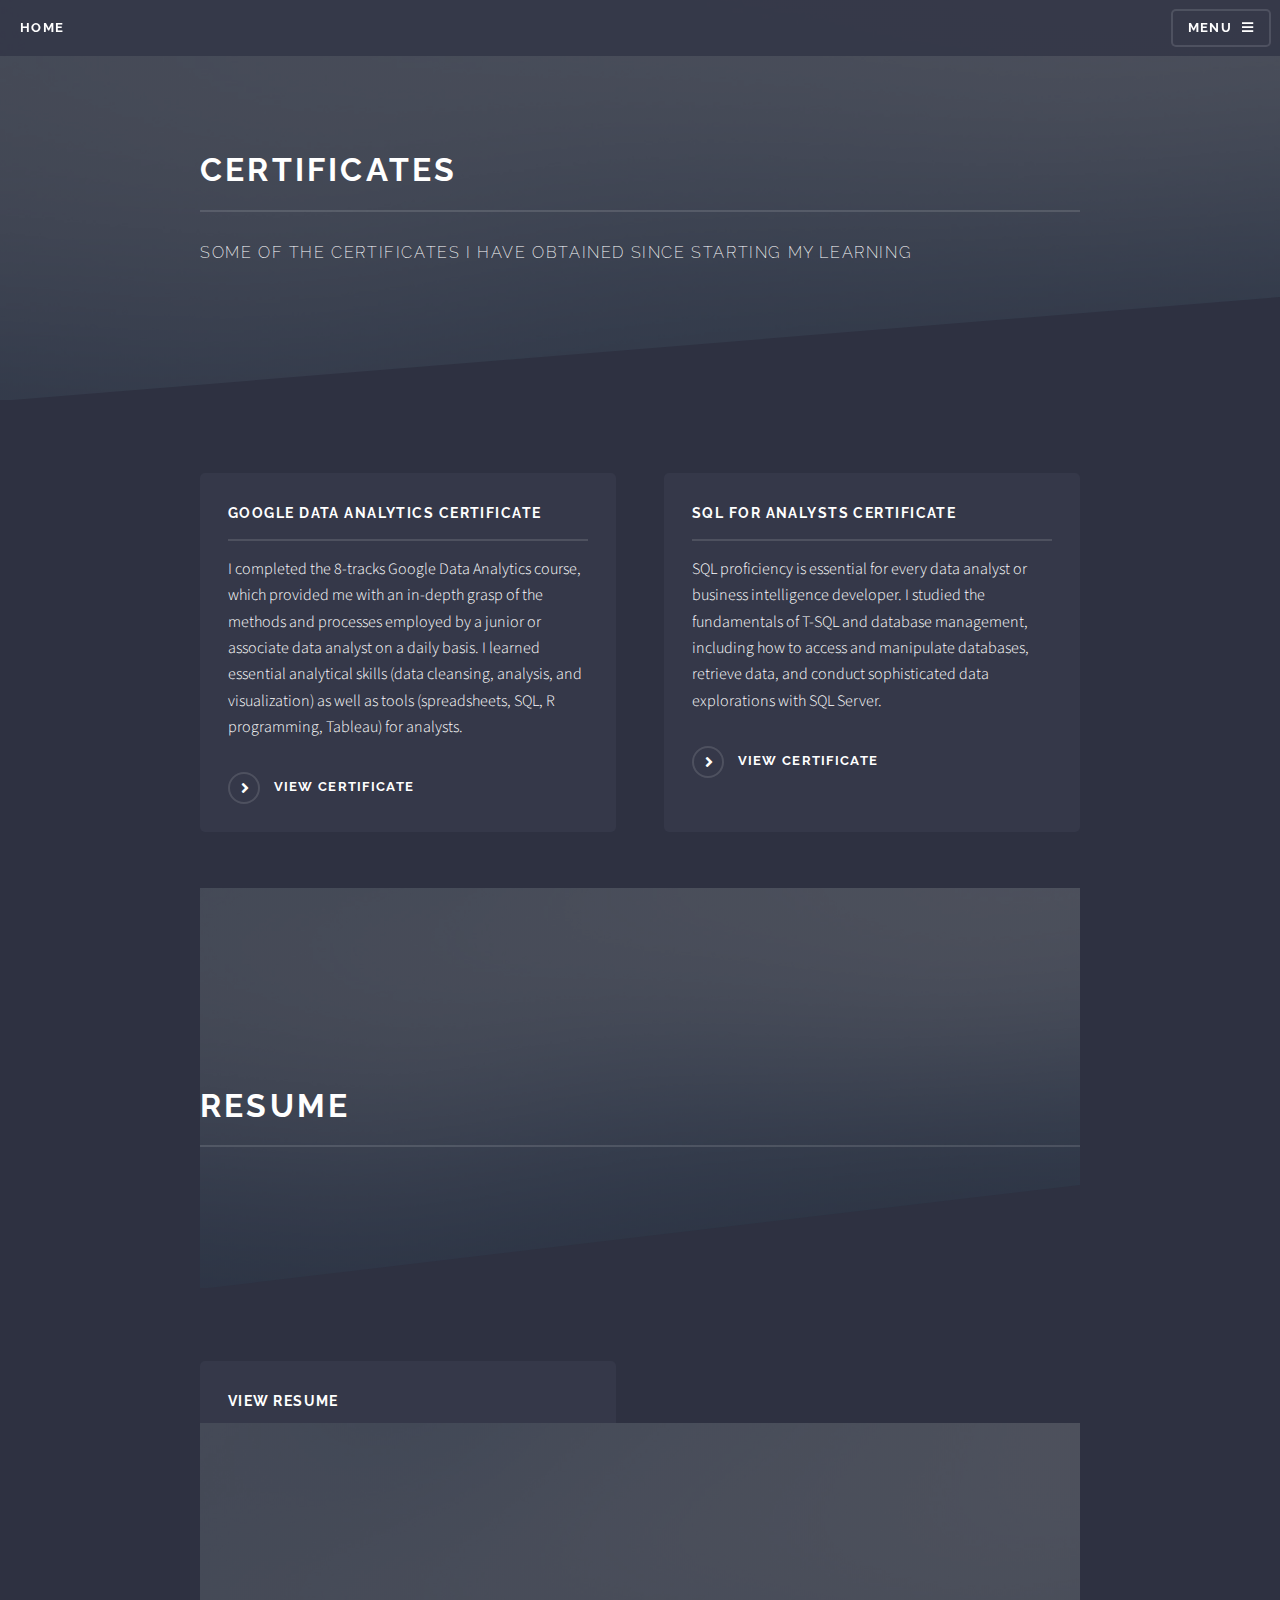
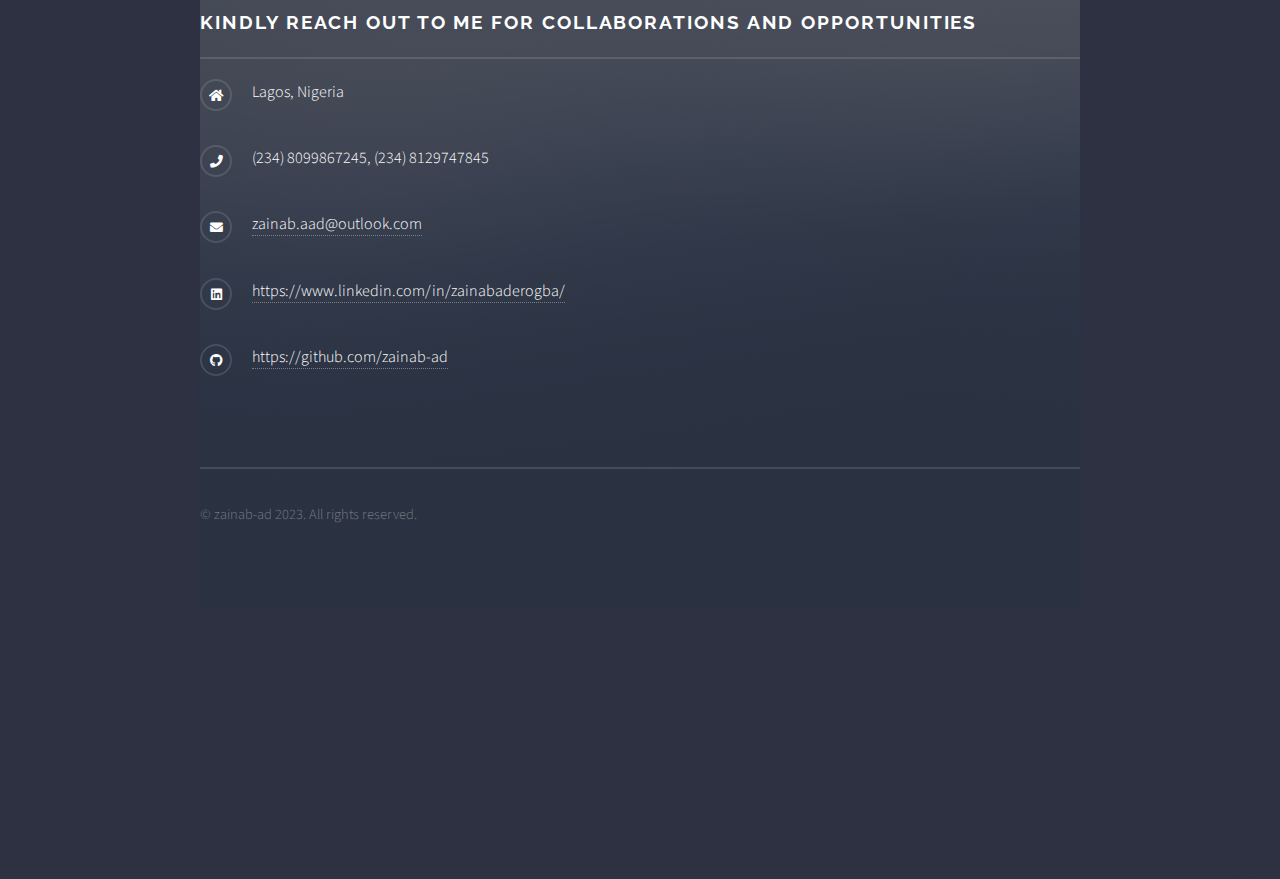
==== commit a3a27f9e: "Update elements.html" ====
--- a/elements.html
+++ b/elements.html
@@ -98,7 +98,7 @@
 							<li class="icon brands fa-github"><a href="https://github.com/zainab-ad">https://github.com/zainab-ad</a></li>
 						</ul>
 							<ul class="copyright">
-								<li>&copy; Untitled Inc. All rights reserved.</li><li>Design: <a href="http://html5up.net">HTML5 UP</a></li>
+								<li>&copy; zainab-ad 2023. All rights reserved.</li><li>
 							</ul>
 						</div>
 					</section>
@@ -114,4 +114,4 @@
 			<script src="assets/js/main.js"></script>
 
 	</body>
-</html>+</html>
